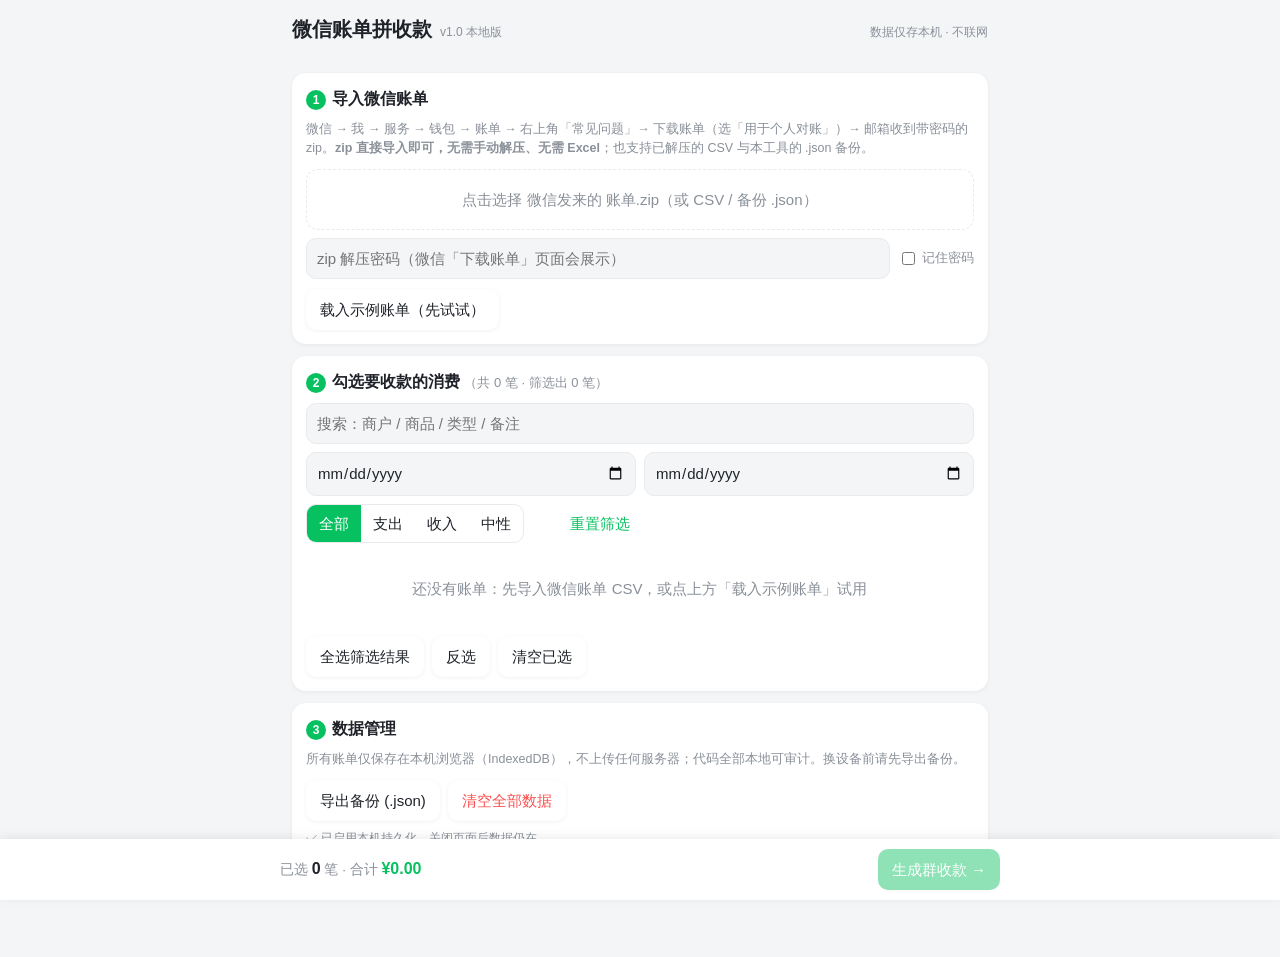
==== 微信账单拼收款-离线版.html @ e2b6ced4 "deploy: ???????-???.html" ====
﻿<!DOCTYPE html>
<html lang="zh-CN">
<head>
<meta charset="utf-8">
<meta name="viewport" content="width=device-width, initial-scale=1, viewport-fit=cover">
<title>微信账单拼收款</title>
<meta name="description" content="导入微信账单，多选消费，自动生成群收款总金额与备注（含日期、时间、消费来源、金额明细）。纯本地运行，数据不上传。">
<meta name="theme-color" content="#07c160">
<!-- 安全加固：禁止一切对外连接（connect-src 'none'）、只允许本目录脚本/样式，页面被篡改也无法外发数据 -->
<meta http-equiv="Content-Security-Policy" content="default-src 'none'; script-src 'self' 'unsafe-inline'; style-src 'self' 'unsafe-inline'; img-src 'self'; manifest-src 'self'; connect-src 'none'; base-uri 'none'; form-action 'none'">
<meta name="referrer" content="no-referrer">

<link rel="icon" href="data:image/svg+xml;charset=utf-8,%3Csvg%20xmlns%3D%22http%3A%2F%2Fwww.w3.org%2F2000%2Fsvg%22%20viewBox%3D%220%200%20192%20192%22%3E%0A%20%20%3Crect%20width%3D%22192%22%20height%3D%22192%22%20rx%3D%2242%22%20fill%3D%22%2307c160%22%2F%3E%0A%20%20%3Ctext%20x%3D%2296%22%20y%3D%22118%22%20font-family%3D%22Arial%2C%20sans-serif%22%20font-size%3D%2292%22%20font-weight%3D%22bold%22%20fill%3D%22%23ffffff%22%20text-anchor%3D%22middle%22%3E%C2%A5%3C%2Ftext%3E%0A%20%20%3Ccircle%20cx%3D%2260%22%20cy%3D%22150%22%20r%3D%2214%22%20fill%3D%22%23ffffff%22%20opacity%3D%220.92%22%2F%3E%0A%20%20%3Ccircle%20cx%3D%22132%22%20cy%3D%22150%22%20r%3D%2214%22%20fill%3D%22%23ffffff%22%20opacity%3D%220.92%22%2F%3E%0A%3C%2Fsvg%3E%0A" type="image/svg+xml">
<style>/* 账单拼收款 —— 移动优先样式 */
:root {
  --green: #07c160;
  --green-dark: #06ad56;
  --red: #fa5151;
  --orange: #ff976a;
  --bg: #f4f5f7;
  --card: #ffffff;
  --text: #1f2329;
  --muted: #8a9099;
  --line: #e8eaed;
  --shadow: 0 1px 4px rgba(0, 0, 0, .06);
}
@media (prefers-color-scheme: dark) {
  :root {
    --bg: #111417;
    --card: #1b1f24;
    --text: #e8eaed;
    --muted: #9aa0a8;
    --line: #2a2f36;
    --shadow: 0 1px 4px rgba(0, 0, 0, .4);
  }
}
* { box-sizing: border-box; }
html, body { margin: 0; padding: 0; }
body {
  background: var(--bg);
  color: var(--text);
  font: 15px/1.55 -apple-system, "PingFang SC", "Microsoft YaHei", "Segoe UI", sans-serif;
  padding-bottom: 84px; /* 给底部结算条留空间 */
}
main { max-width: 720px; margin: 0 auto; padding: 12px 12px 0; }

header.app {
  max-width: 720px; margin: 0 auto; padding: 14px 12px 4px;
  display: flex; align-items: baseline; gap: 8px;
}
header.app h1 { font-size: 20px; margin: 0; }
header.app .ver { color: var(--muted); font-size: 12px; }
header.app .priv { margin-left: auto; color: var(--muted); font-size: 12px; }

.card {
  background: var(--card); border-radius: 14px; box-shadow: var(--shadow);
  padding: 14px; margin: 12px 0;
}
.card h2 { font-size: 16px; margin: 0 0 8px; }
.card h2 .num {
  display: inline-block; width: 20px; height: 20px; line-height: 20px; text-align: center;
  background: var(--green); color: #fff; border-radius: 50%; font-size: 12px; margin-right: 6px;
}
.hint { color: var(--muted); font-size: 12.5px; margin: 4px 0 10px; }

/* 导入区 */
.drop {
  border: 1.5px dashed var(--line); border-radius: 12px; padding: 18px 10px;
  text-align: center; color: var(--muted); cursor: pointer; transition: border-color .15s;
}
.drop.on { border-color: var(--green); color: var(--green); }
.import-result { font-size: 13px; margin-top: 8px; }
.import-result .ok { color: var(--green); }
.import-result .warn { color: var(--orange); }

button {
  font: inherit; border: none; border-radius: 10px; padding: 9px 14px;
  background: var(--card); color: var(--text); box-shadow: var(--shadow); cursor: pointer;
}
button:disabled { opacity: .45; cursor: not-allowed; }
button.primary { background: var(--green); color: #fff; }
button.danger { color: var(--red); }
button.link { background: transparent; box-shadow: none; color: var(--green); padding: 4px 6px; }
.row { display: flex; gap: 8px; flex-wrap: wrap; align-items: center; }

/* 筛选区 */
.filters { display: grid; grid-template-columns: 1fr 1fr; gap: 8px; margin-bottom: 8px; }
.filters .q { grid-column: 1 / -1; }
input[type="text"], input[type="date"], input[type="number"], select, textarea {
  font: inherit; color: var(--text); background: var(--bg);
  border: 1px solid var(--line); border-radius: 10px; padding: 8px 10px; width: 100%;
}
.seg { display: inline-flex; border: 1px solid var(--line); border-radius: 10px; overflow: hidden; }
.seg button { box-shadow: none; border-radius: 0; padding: 7px 12px; background: transparent; white-space: nowrap; }
.seg button.on { background: var(--green); color: #fff; }

/* 账单列表 */
.bill-list { margin-top: 6px; }
.bill {
  display: flex; align-items: center; gap: 10px; padding: 10px 2px;
  border-bottom: 1px solid var(--line); cursor: pointer;
}
.bill:last-child { border-bottom: none; }
.bill input { width: 18px; height: 18px; accent-color: var(--green); flex: none; }
.b-main { flex: 1; min-width: 0; }
.b-src { display: block; font-weight: 600; white-space: nowrap; overflow: hidden; text-overflow: ellipsis; }
.b-sub { display: block; color: var(--muted); font-size: 12px; white-space: nowrap; overflow: hidden; text-overflow: ellipsis; }
.b-side { text-align: right; flex: none; }
.b-amt { display: block; font-weight: 700; font-variant-numeric: tabular-nums; }
.b-amt.expense { color: var(--text); }
.b-amt.income { color: var(--green); }
.b-amt.neutral { color: var(--muted); font-weight: 500; }
.b-when { color: var(--muted); font-size: 11.5px; font-variant-numeric: tabular-nums; }
.empty { color: var(--muted); text-align: center; padding: 26px 0; }
.list-foot { display: flex; gap: 8px; margin-top: 10px; }
.list-note { color: var(--orange); font-size: 12px; margin-top: 6px; }

/* 底部结算条 */
.selbar {
  position: fixed; left: 0; right: 0; bottom: 0; z-index: 40;
  background: var(--card); box-shadow: 0 -2px 10px rgba(0,0,0,.08);
  padding: 10px max(12px, env(safe-area-inset-left)) calc(10px + env(safe-area-inset-bottom));
}
.selbar-inner { max-width: 720px; margin: 0 auto; display: flex; align-items: center; gap: 12px; }
.selbar .stat { flex: 1; font-size: 13.5px; color: var(--muted); }
.selbar .stat b { color: var(--text); font-size: 16px; }
.selbar .stat .total { color: var(--green); }

/* 弹层 */
.overlay {
  position: fixed; inset: 0; background: rgba(0,0,0,.45); z-index: 60;
  display: none; align-items: flex-end; justify-content: center;
}
.overlay.show { display: flex; }
.sheet {
  background: var(--card); width: 100%; max-width: 720px;
  border-radius: 16px 16px 0 0; padding: 16px 16px calc(16px + env(safe-area-inset-bottom));
  max-height: 88vh; overflow: auto;
}
.sheet h3 { margin: 0 0 4px; font-size: 17px; }
.sheet .head-row { display: flex; align-items: center; }
.sheet .close { margin-left: auto; box-shadow: none; background: transparent; font-size: 20px; padding: 2px 8px; }
.sheet .selected-list {
  background: var(--bg); border-radius: 10px; padding: 8px 10px; margin: 10px 0;
  max-height: 168px; overflow: auto; font-size: 13px;
}
.sheet .selected-list div { display: flex; justify-content: space-between; gap: 8px; padding: 2px 0; }
.sheet .selected-list span:last-child { font-variant-numeric: tabular-nums; }
.grid2 { display: grid; grid-template-columns: 110px 1fr; gap: 8px 10px; align-items: center; margin: 10px 0; }
.grid2 label { color: var(--muted); font-size: 13px; }
textarea#mkTplText { min-height: 84px; resize: vertical; font-size: 13px; }
.ph-help { color: var(--muted); font-size: 12px; margin: 2px 0 8px; }
.preview {
  background: var(--bg); border-radius: 10px; padding: 10px; white-space: pre-wrap;
  font-size: 13px; word-break: break-all; margin: 8px 0; min-height: 56px;
}
.pay-guide { background: #fffbe8; color: #8a6d1d; border-radius: 10px; padding: 9px 10px; font-size: 12.5px; margin-top: 10px; }
@media (prefers-color-scheme: dark) { .pay-guide { background: #3a331a; color: #d9c37a; } }
.sheet .actions { display: flex; flex-wrap: wrap; gap: 8px; margin-top: 12px; }
.sheet .actions button { white-space: nowrap; }
.sheet .actions .primary { flex: 1; }

/* 数据管理 */
.danger-zone { display: flex; gap: 8px; flex-wrap: wrap; margin-top: 8px; }
.storage-note { color: var(--muted); font-size: 12px; margin-top: 8px; }

/* Toast */
#toast {
  position: fixed; left: 50%; bottom: 110px; transform: translateX(-50%);
  background: rgba(0,0,0,.78); color: #fff; font-size: 13.5px;
  padding: 9px 16px; border-radius: 999px; opacity: 0; pointer-events: none;
  transition: opacity .2s; z-index: 99; max-width: 84vw; text-align: center;
}
#toast.show { opacity: 1; }
</style>
</head>
<body>
<header class="app">
  <h1>微信账单拼收款</h1><span class="ver">v1.0 本地版</span>
  <span class="priv">数据仅存本机 · 不联网</span>
</header>
<main>
  <section class="card">
    <h2><span class="num">1</span>导入微信账单</h2>
    <p class="hint">微信 → 我 → 服务 → 钱包 → 账单 → 右上角「常见问题」→ 下载账单（选「用于个人对账」）→ 邮箱收到带密码的 zip。<b>zip 直接导入即可，无需手动解压、无需 Excel</b>；也支持已解压的 CSV 与本工具的 .json 备份。</p>
    <div class="drop" id="dropZone" role="button" tabindex="0" aria-label="选择或拖入账单文件">点击选择 微信发来的 账单.zip（或 CSV / 备份 .json）</div>
    <input type="file" id="fileInput" accept=".zip,.csv,.json,application/zip,text/csv,application/json" hidden>
    <div class="row" style="margin-top:8px">
      <input type="text" id="zipPwd" placeholder="zip 解压密码（微信「下载账单」页面会展示）" autocomplete="off" style="flex:1;min-width:200px">
      <label style="font-size:12.5px;color:var(--muted);white-space:nowrap;display:flex;align-items:center;gap:4px"><input type="checkbox" id="zipPwdRemember"> 记住密码</label>
    </div>
    <div class="import-result" id="importResult"></div>
    <div class="row" style="margin-top:10px">
      <button id="btnDemo" type="button">载入示例账单（先试试）</button>
    </div>
  </section>

  <section class="card">
    <h2><span class="num">2</span>勾选要收款的消费 <span id="billCount" style="color:var(--muted);font-size:13px;font-weight:normal"></span></h2>
    <div class="filters">
      <input type="text" id="q" class="q" placeholder="搜索：商户 / 商品 / 类型 / 备注">
      <input type="date" id="from" title="开始日期" aria-label="开始日期">
      <input type="date" id="to" title="结束日期" aria-label="结束日期">
      <div class="row" style="justify-content:space-between">
        <div class="seg" id="dirSeg" role="group" aria-label="收支类型">
          <button type="button" data-dir="all" class="on" aria-pressed="true">全部</button>
          <button type="button" data-dir="expense" aria-pressed="false">支出</button>
          <button type="button" data-dir="income" aria-pressed="false">收入</button>
          <button type="button" data-dir="neutral" aria-pressed="false">中性</button>
        </div>
        <button class="link" id="btnResetFilter" type="button">重置筛选</button>
      </div>
    </div>
    <div class="bill-list" id="billList"></div>
    <div class="list-foot">
      <button id="btnSelectFiltered" type="button">全选筛选结果</button>
      <button id="btnInvertSel" type="button">反选</button>
      <button id="btnClearSel" type="button">清空已选</button>
    </div>
  </section>

  <section class="card">
    <h2><span class="num">3</span>数据管理</h2>
    <p class="hint">所有账单仅保存在本机浏览器（IndexedDB），不上传任何服务器；代码全部本地可审计。换设备前请先导出备份。</p>
    <div class="danger-zone">
      <button id="btnExport" type="button">导出备份 (.json)</button>
      <button id="btnClear" type="button" class="danger">清空全部数据</button>
    </div>
    <div class="storage-note" id="storageNote"></div>
  </section>
</main>

<div class="selbar">
  <div class="selbar-inner">
    <div class="stat">已选 <b id="selCount">0</b> 笔 · 合计 <b class="total" id="selTotal">¥0.00</b></div>
    <button class="primary" id="btnMake" type="button" disabled>生成群收款 →</button>
  </div>
</div>

<div class="overlay" id="overlay">
  <div class="sheet" role="dialog" aria-modal="true" aria-labelledby="mkTitle">
    <div class="head-row">
      <h3 id="mkTitle">发起群收款</h3>
      <button class="close" id="btnCloseModal" type="button" aria-label="关闭">✕</button>
    </div>
    <div class="selected-list" id="mkList"></div>
    <div class="grid2">
      <label>收款方式</label>
      <div style="font-size:13px">按人均摊（对应微信「群收款 · 按人均摊」：总金额 ÷ 人数）</div>
      <label for="mkPeople">参与人数</label>
      <input type="number" id="mkPeople" min="1" max="999" value="2" inputmode="numeric">
      <label for="mkTpl">备注模板</label>
      <select id="mkTpl">
        <option value="detail">详细（每笔日期/时间/来源/金额）</option>
        <option value="oneline">简洁（一行汇总）</option>
        <option value="custom">自定义…</option>
      </select>
      <label for="mkTplText">模板内容</label>
      <textarea id="mkTplText"></textarea>
    </div>
    <p class="ph-help">可用占位符：{日期} {时间段} {笔数} {合计} {人均} {人数} {来源} {明细}（多行，每笔含日期·时间·来源·金额） {明细单行}（＋连接）</p>
    <div class="preview" id="mkPreview"></div>
    <div class="actions">
      <button class="primary" id="btnCopyRemark" type="button">复制收款备注</button>
      <button id="btnCopyDetail" type="button">复制群明细</button>
      <button id="btnCopyTotal" type="button">复制总金额</button>
      <button id="btnCopyAll" type="button">复制金额＋备注</button>
    </div>
    <div class="pay-guide">
      微信未对第三方开放「发起群收款」接口，最后一步需手动完成（约10秒）：<br>
      群聊 → ＋ → 群收款 → 「按人均摊」填入上面的总金额与人数 → 把「收款备注」粘贴进「收款说明」→ 发送。明细较长时可另发「群明细」消息。
    </div>
  </div>
</div>

<div id="toast" role="status"></div>
<noscript>本工具需要启用 JavaScript 才能使用。</noscript>
<script>/*
 * 微信账单核心逻辑（纯前端、零依赖、无网络请求）
 *   1) decodeBytes     —— 编码探测解码（UTF-8 BOM / UTF-16 / 严格 UTF-8 / GBK 回退）
 *   2) parseWeChatBill —— 解析「微信支付」导出的账单明细 CSV（zip 解压后的 csv）
 *   3) buildRemark     —— 依据所选账单与模板，生成群收款备注 / 明细文案
 * 浏览器与测试页共用；全部为纯函数。
 */
(function (root, factory) {
  if (typeof module === 'object' && module.exports) module.exports = factory();
  else root.WxBillCore = factory();
})(typeof self !== 'undefined' ? self : this, function () {
  'use strict';

  /* ---------------- 编码探测 ---------------- */
  function decodeBytes(buf) {
    var u8 = buf instanceof Uint8Array ? buf : new Uint8Array(buf);
    // UTF-8 BOM
    if (u8.length >= 3 && u8[0] === 0xef && u8[1] === 0xbb && u8[2] === 0xbf) {
      return { text: new TextDecoder('utf-8').decode(u8.subarray(3)), encoding: 'utf-8' };
    }
    // UTF-16 LE BOM（个别表格软件另存导致）
    if (u8.length >= 2 && u8[0] === 0xff && u8[1] === 0xfe) {
      return { text: new TextDecoder('utf-16le').decode(u8.subarray(2)), encoding: 'utf-16le' };
    }
    // 严格 UTF-8 失败 → 按 GBK 解（微信账单 zip 内 CSV 常为 GBK/ANSI）
    try {
      return { text: new TextDecoder('utf-8', { fatal: true }).decode(u8), encoding: 'utf-8' };
    } catch (e) {
      try { return { text: new TextDecoder('gbk').decode(u8), encoding: 'gbk' }; }
      catch (e2) { return { text: new TextDecoder('utf-8').decode(u8), encoding: 'utf-8' }; }
    }
  }

  /* ---------------- CSV（RFC4180：支持引号内逗号/换行/双写转义） ---------------- */
  function parseCSV(text) {
    var rows = [], row = [], field = '', inQ = false, i, c;
    for (i = 0; i < text.length; i++) {
      c = text[i];
      if (inQ) {
        if (c === '"') {
          if (text[i + 1] === '"') { field += '"'; i++; }
          else inQ = false;
        } else field += c;
      } else if (c === '"') inQ = true;
      else if (c === ',') { row.push(field); field = ''; }
      else if (c === '\n') { row.push(field); rows.push(row); row = []; field = ''; }
      else if (c !== '\r') field += c;
    }
    if (field !== '' || row.length) { row.push(field); rows.push(row); }
    return rows;
  }

  var FIELD_ALIASES = {
    datetime:     ['交易时间'],
    kind:         ['交易类型'],
    counterparty: ['交易对方'],
    product:      ['商品'],
    direction:    ['收/支', '收支'],
    amount:       ['金额(元)', '金额（元）', '金额'],
    payMethod:    ['支付方式'],
    status:       ['当前状态'],
    txnId:        ['交易单号'],
    mchId:        ['商户单号'],
    note:         ['备注']
  };

  function locateHeader(rows) {
    for (var i = 0; i < rows.length; i++) {
      var cells = rows[i].map(function (s) { return (s || '').trim(); });
      var hasDate = cells.indexOf('交易时间') >= 0;
      var hasAmt = cells.some(function (c) { return c.indexOf('金额') === 0; });
      if (hasDate && hasAmt) return i;
    }
    return -1;
  }

  function parseAmount(s) {
    if (s == null) return null;
    var t = String(s).replace(/[¥￥\s,，]/g, '');
    if (!t || t === '/') return null;
    var n = Number(t);
    return isFinite(n) ? Math.round(n * 100) / 100 : null;
  }

  var RE_DT = /^(\d{4})[\/\-年](\d{1,2})[\/\-月](\d{1,2})日?(?:[ T](\d{1,2}):(\d{1,2})(?::(\d{1,2}))?)?/;
  function pad2(n) { return (n < 10 ? '0' : '') + n; }

  function parseDateTime(s) {
    var m = RE_DT.exec((s || '').trim());
    if (!m) return null;
    var y = +m[1], mo = +m[2], d = +m[3], h = +(m[4] || 0), mi = +(m[5] || 0), sec = +(m[6] || 0);
    var date = new Date(y, mo - 1, d, h, mi, sec);
    if (isNaN(date.getTime()) || date.getMonth() !== mo - 1 || date.getDate() !== d) return null;
    return {
      ts: date.getTime(),
      dateStr: y + '-' + pad2(mo) + '-' + pad2(d),
      timeStr: pad2(h) + ':' + pad2(mi),
      datetime: y + '-' + pad2(mo) + '-' + pad2(d) + ' ' + pad2(h) + ':' + pad2(mi) + ':' + pad2(sec)
    };
  }

  function classifyDirection(raw) {
    var t = (raw || '').trim();
    if (t === '收入') return { dir: 'income', label: '收入' };
    if (t === '支出') return { dir: 'expense', label: '支出' };
    return { dir: 'neutral', label: '中性' };
  }

  /* 解析账单文本。返回 { bills, skipped:[{row,reason}], headerRow } */
  function parseWeChatBillText(text) {
    var rows = parseCSV(text);
    var hi = locateHeader(rows);
    if (hi < 0) throw new Error('未找到表头行（需要包含“交易时间”和“金额”）。请导入微信支付导出的账单明细 CSV。');
    var header = rows[hi].map(function (s) { return (s || '').trim(); });
    var col = {};
    Object.keys(FIELD_ALIASES).forEach(function (key) {
      for (var i = 0; i < header.length; i++) {
        if (FIELD_ALIASES[key].indexOf(header[i]) >= 0) { col[key] = i; return; }
      }
    });
    if (col.datetime == null || col.amount == null) {
      throw new Error('账单表头缺少“交易时间 / 金额(元)”列，导出格式可能已变更。');
    }

    var bills = [], skipped = [];
    for (var r = hi + 1; r < rows.length; r++) {
      var cells = rows[r];
      if (!cells || cells.every(function (c) { return !c || !c.trim(); })) continue;
      var get = function (key) {
        var i2 = col[key];
        return i2 == null ? '' : (cells[i2] == null ? '' : cells[i2].trim());
      };
      var dt = parseDateTime(get('datetime'));
      if (!dt) { skipped.push({ row: r + 1, reason: '交易时间无法解析：' + get('datetime') }); continue; }
      var amount = parseAmount(get('amount'));
      if (amount == null) { skipped.push({ row: r + 1, reason: '金额无法解析：' + get('amount') }); continue; }
      var dirInfo = classifyDirection(get('direction'));
      var txnId = get('txnId') || ('local-' + dt.ts + '-' + amount + '-' + get('counterparty') + '-' + r);
      bills.push({
        txnId: txnId,
        ts: dt.ts, dateStr: dt.dateStr, timeStr: dt.timeStr, datetime: dt.datetime,
        kind: get('kind'), counterparty: get('counterparty'), product: get('product'),
        dir: dirInfo.dir, dirLabel: dirInfo.label,
        amount: amount, payMethod: get('payMethod'), status: get('status'),
        mchId: get('mchId'), note: get('note'), source: 'wechat'
      });
    }
    return { bills: bills, skipped: skipped, headerRow: hi + 1 };
  }

  function parseWeChatBill(buffer) {
    var dec = decodeBytes(buffer);
    var out = parseWeChatBillText(dec.text);
    out.encoding = dec.encoding;
    return out;
  }

  /* ---------------- 金额工具（以「分」累加，避免浮点误差） ---------------- */
  function toFen(yuan) { return Math.round(yuan * 100); }
  function toYuan(fen) { return fen / 100; }
  function sumAmounts(bills) {
    return toYuan(bills.reduce(function (a, b) { return a + toFen(b.amount); }, 0));
  }

  /* ---------------- 群收款文案生成 ---------------- */
  function detailLine(b) {
    var src = b.counterparty || b.product || b.kind || '消费';
    return b.dateStr + ' ' + b.timeStr + ' ' + src + ' ¥' + b.amount.toFixed(2);
  }

  /*
   * bills: 已选账单（内部自动按时间升序）
   * opts : { tpl, people }
   * 可用占位符：{笔数} {合计} {人均} {人数} {日期} {时间段} {来源} {明细} {明细单行}
   */
  function buildRemark(bills, opts) {
    if (!bills || !bills.length) return '';
    opts = opts || {};
    var list = bills.slice().sort(function (a, b) { return a.ts - b.ts; });
    var n = list.length;
    var total = sumAmounts(list);
    var people = Math.max(1, parseInt(opts.people, 10) || 1);
    var per = toYuan(Math.round(toFen(total) / people));

    var first = list[0], last = list[n - 1];
    var sameDay = first.dateStr === last.dateStr;
    var dateStr = sameDay ? first.dateStr : (first.dateStr.slice(5) + '至' + last.dateStr.slice(5));
    var range = sameDay ? (first.timeStr + (n > 1 ? '~' + last.timeStr : '')) : '';
    var source = n === 1
      ? (first.counterparty || first.product || '消费')
      : ((first.counterparty || '消费') + '等' + n + '笔');

    var ctx = {
      '笔数': String(n),
      '合计': total.toFixed(2),
      '人均': per.toFixed(2),
      '人数': String(people),
      '日期': dateStr,
      '时间段': range,
      '来源': source,
      '明细': list.map(detailLine).join('\n'),
      '明细单行': list.map(detailLine).join(' ＋ ')
    };
    var tpl = opts.tpl || '{日期} {笔数}笔消费 合计¥{合计}';
    return tpl.replace(/\{([^{}]+)\}/g, function (m, k) {
      return Object.prototype.hasOwnProperty.call(ctx, k) ? ctx[k] : m;
    });
  }

  /* 群里发布的完整明细消息（多行、带标题与合计） */
  function buildDetailMessage(bills, opts) {
    if (!bills || !bills.length) return '';
    opts = opts || {};
    var list = bills.slice().sort(function (a, b) { return a.ts - b.ts; });
    var n = list.length;
    var total = sumAmounts(list);
    var people = Math.max(1, parseInt(opts.people, 10) || 1);
    var per = toYuan(Math.round(toFen(total) / people));
    var head = '【收款明细】' + list[0].dateStr + (n > 1 ? ' ~ ' + last(list).dateStr : '');
    return head + '\n' + list.map(detailLine).join('\n') +
      '\n合计 ¥' + total.toFixed(2) + '（' + n + '笔）· 人均 ¥' + per.toFixed(2) + '（' + people + '人）';

    function last(a) { return a[a.length - 1]; }
  }

  return {
    decodeBytes: decodeBytes,
    parseCSV: parseCSV,
    parseWeChatBillText: parseWeChatBillText,
    parseWeChatBill: parseWeChatBill,
    sumAmounts: sumAmounts,
    buildRemark: buildRemark,
    buildDetailMessage: buildDetailMessage,
    detailLine: detailLine
  };
});
</script>
<script>/*
 * 零依赖 ZIP 读取器（只读）。
 * 支持：传统 ZipCrypto 密码加密（微信/支付宝账单 zip 用的标准加密）、
 *       存储(0) 与 deflate(8)（deflate 走浏览器原生 DecompressionStream）。
 * 不支持：AES 加密（标志位 0x40，报友好错误）、Zip64、分卷。
 */
(function (root, factory) {
  if (typeof module === 'object' && module.exports) module.exports = factory();
  else root.ZipReader = factory();
})(typeof self !== 'undefined' ? self : this, function () {
  'use strict';

  var CRC_TABLE = (function () {
    var t = new Uint32Array(256);
    for (var n = 0; n < 256; n++) {
      var c = n;
      for (var k = 0; k < 8; k++) c = (c & 1) ? (0xEDB88320 ^ (c >>> 1)) : (c >>> 1);
      t[n] = c >>> 0;
    }
    return t;
  })();

  function crc32(u8) {
    var c = 0xFFFFFFFF;
    for (var i = 0; i < u8.length; i++) c = (c >>> 8) ^ CRC_TABLE[(c ^ u8[i]) & 0xFF];
    return (c ^ 0xFFFFFFFF) >>> 0;
  }

  /* PKWARE 传统加密（标准算法） */
  function ZipCrypto(passwordBytes) {
    var k0 = 0x12345678, k1 = 0x23456789, k2 = 0x34567890;
    function upd(c) {
      k0 = ((k0 >>> 8) ^ CRC_TABLE[(k0 ^ c) & 0xFF]) >>> 0;
      k1 = ((k1 + (k0 & 0xFF)) * 134775813 + 1) >>> 0;
      k2 = ((k2 >>> 8) ^ CRC_TABLE[(k2 ^ ((k1 >>> 24) & 0xFF)) & 0xFF]) >>> 0;
    }
    for (var i = 0; i < passwordBytes.length; i++) upd(passwordBytes[i]);
    this.stream = function (data) {
      var out = new Uint8Array(data.length);
      for (var j = 0; j < data.length; j++) {
        var temp = (k2 | 2) & 0xFFFF;
        var plain = data[j] ^ (((temp * (temp ^ 1)) >>> 8) & 0xFF);
        upd(plain);
        out[j] = plain;
      }
      return out;
    };
  }

  function u16(v, o) { return v[o] | (v[o + 1] << 8); }
  function u32(v, o) { return (v[o] | (v[o + 1] << 8) | (v[o + 2] << 16) | (v[o + 3] << 24)) >>> 0; }

  function decodeName(bytes, utf8Flag) {
    if (utf8Flag) return new TextDecoder('utf-8').decode(bytes);
    try { return new TextDecoder('utf-8', { fatal: true }).decode(bytes); }
    catch (e) {
      try { return new TextDecoder('gbk').decode(bytes); }
      catch (e2) { return new TextDecoder('utf-8').decode(bytes); }
    }
  }

  function findEOCD(v) {
    var min = Math.max(0, v.length - 22 - 65535);
    for (var i = v.length - 22; i >= min; i--) {
      if (v[i] === 0x50 && v[i + 1] === 0x4b && v[i + 2] === 0x05 && v[i + 3] === 0x06) return i;
    }
    return -1;
  }

  function inflateRaw(data) {
    if (typeof DecompressionStream === 'undefined') {
      var e = new Error('当前浏览器不支持原生解压（DecompressionStream），请换新版浏览器，或手动解压 zip 后导入其中的 CSV。');
      e.code = 'no-inflate';
      throw e;
    }
    var stream = new Blob([data]).stream().pipeThrough(new DecompressionStream('deflate-raw'));
    return new Response(stream).arrayBuffer().then(function (ab) { return new Uint8Array(ab); });
  }

  function fail(msg, code, needPassword) {
    var e = new Error(msg);
    e.code = code;
    if (needPassword) e.needPassword = true;
    return e;
  }

  /*
   * readZip(u8, password?) -> Promise<{ entries: [{ name, data, encrypted, method, crc32 }] }>
   * password 仅在包内有加密条目时必需。
   */
  function readZip(u8, password) {
    var v = u8 instanceof Uint8Array ? u8 : new Uint8Array(u8);
    var eocd = findEOCD(v);
    if (eocd < 0) return Promise.reject(fail('不是有效的 zip 文件（或文件已损坏）', 'not-zip'));
    var count = u16(v, eocd + 10);
    if (!count) return Promise.resolve({ entries: [] });
    var p = u32(v, eocd + 16);
    var entries = [];
    for (var i = 0; i < count; i++) {
      if (u32(v, p) !== 0x02014b50) return Promise.reject(fail('zip 目录解析失败（可能是不支持的 Zip64 格式或文件损坏）', 'bad-cd'));
      var flags = u16(v, p + 8);
      var nameLen = u16(v, p + 28), extraLen = u16(v, p + 30), commentLen = u16(v, p + 32);
      entries.push({
        name: decodeName(v.subarray(p + 46, p + 46 + nameLen), (flags & 0x800) !== 0),
        encrypted: (flags & 0x1) !== 0,
        aes: (flags & 0x40) !== 0,
        method: u16(v, p + 10),
        crc32: u32(v, p + 16),
        compressedSize: u32(v, p + 20),
        _modTime: u16(v, p + 12),
        _localOff: u32(v, p + 42)
      });
      p += 46 + nameLen + extraLen + commentLen;
    }

    var out = [];
    var chain = Promise.resolve();
    entries.forEach(function (e) {
      chain = chain.then(function () {
        if (e.name.charAt(e.name.length - 1) === '/') return; // 目录
        var lo = e._localOff;
        if (u32(v, lo) !== 0x04034b50) throw fail('zip 本地头校验失败，文件可能已损坏', 'bad-lfh');
        var start = lo + 30 + u16(v, lo + 26) + u16(v, lo + 28);
        var raw = v.subarray(start, start + e.compressedSize);
        var data = raw;

        if (e.encrypted) {
          if (e.aes) throw fail('该压缩包使用了 AES 加密（本工具只支持标准 zip 加密），请手动解压后导入其中的 CSV。', 'aes');
          if (!password) throw fail('该压缩包有密码，请先填写解压密码。', 'need-password', true);
          var zc = new ZipCrypto(new TextEncoder().encode(String(password)));
          var header = zc.stream(raw.subarray(0, 12));
          var check = header[11];
          if (check !== ((e.crc32 >>> 24) & 0xFF) && check !== ((e._modTime >>> 8) & 0xFF)) {
            throw fail('解压密码不正确。', 'bad-password', true);
          }
          data = zc.stream(raw.subarray(12));
        }

        var ready = (e.method === 0) ? Promise.resolve(data)
          : (e.method === 8) ? inflateRaw(data)
          : Promise.reject(fail('不支持的 zip 压缩方式：' + e.method, 'bad-method'));

        return ready.then(function (plain) {
          if (plain.length && crc32(plain) !== e.crc32) {
            if (e.encrypted) throw fail('解压密码不正确（数据校验失败）。', 'bad-password', true);
            throw fail('zip 数据校验失败（CRC 不匹配），文件可能已损坏。', 'bad-crc');
          }
          out.push({ name: e.name, data: plain, encrypted: e.encrypted, method: e.method, crc32: e.crc32 });
        });
      });
    });

    return chain.then(function () { return { entries: out }; });
  }

  return { readZip: readZip, crc32: crc32 };
});
</script>
<script>/* 账单拼收款 —— 页面逻辑。
 * 账单数据只保存在本机浏览器（IndexedDB），不发送任何网络请求。
 */
(function () {
  'use strict';
  var C = window.WxBillCore;
  function $(id) { return document.getElementById(id); }
  function esc(s) {
    return String(s == null ? '' : s).replace(/[&<>"']/g, function (m) {
      return { '&': '&amp;', '<': '&lt;', '>': '&gt;', '"': '&quot;', "'": '&#39;' }[m];
    });
  }
  function pad2(n) { return (n < 10 ? '0' : '') + n; }

  /* ---------------- 存储（IndexedDB；不可用时退化为内存） ---------------- */
  var DB_NAME = 'wxbc', STORE = 'bills';
  var dbOk = true;
  var memory = {};
  var state = {
    bills: [],          // 全部账单，时间倒序
    selected: {},       // txnId -> true
    filters: { q: '', from: '', to: '', dir: 'all' }
  };

  function openDB() {
    return new Promise(function (resolve) {
      try {
        if (!window.indexedDB) { dbOk = false; return resolve(null); }
        var req = indexedDB.open(DB_NAME, 1);
        req.onupgradeneeded = function () {
          req.result.createObjectStore(STORE, { keyPath: 'txnId' });
        };
        req.onsuccess = function () { resolve(req.result); };
        req.onerror = function () { dbOk = false; resolve(null); };
      } catch (e) { dbOk = false; resolve(null); }
    });
  }

  function idbGetAll() {
    return openDB().then(function (db) {
      if (!db) return Object.keys(memory).map(function (k) { return memory[k]; });
      return new Promise(function (resolve, reject) {
        var t = db.transaction(STORE, 'readonly');
        var req = t.objectStore(STORE).getAll();
        t.oncomplete = function () { resolve(req.result || []); };
        t.onerror = function () { reject(t.error); };
      });
    });
  }

  function idbPutMany(bills) {
    if (!bills.length) return Promise.resolve();
    return openDB().then(function (db) {
      if (!db) { bills.forEach(function (b) { memory[b.txnId] = b; }); return; }
      return new Promise(function (resolve, reject) {
        var t = db.transaction(STORE, 'readwrite');
        var s = t.objectStore(STORE);
        bills.forEach(function (b) { s.put(b); });
        t.oncomplete = function () { resolve(); };
        t.onerror = function () { reject(t.error); };
      });
    });
  }

  function idbClear() {
    memory = {};
    return openDB().then(function (db) {
      if (!db) return;
      return new Promise(function (resolve, reject) {
        var t = db.transaction(STORE, 'readwrite');
        t.objectStore(STORE).clear();
        t.oncomplete = function () { resolve(); };
        t.onerror = function () { reject(t.error); };
      });
    });
  }

  /* ---------------- Toast ---------------- */
  var toastTimer = null;
  function toast(msg) {
    var el = $('toast');
    el.textContent = msg;
    el.classList.add('show');
    clearTimeout(toastTimer);
    toastTimer = setTimeout(function () { el.classList.remove('show'); }, 2200);
  }

  /* ---------------- 复制（含旧浏览器回退） ---------------- */
  function legacyCopy(text) {
    var ta = document.createElement('textarea');
    ta.value = text;
    ta.style.position = 'fixed'; ta.style.opacity = '0';
    document.body.appendChild(ta);
    ta.focus(); ta.select();
    var ok = false;
    try { ok = document.execCommand('copy'); } catch (e) { ok = false; }
    document.body.removeChild(ta);
    return ok;
  }
  function copyText(text, okMsg) {
    if (navigator.clipboard && navigator.clipboard.writeText) {
      navigator.clipboard.writeText(text).then(
        function () { toast(okMsg || '已复制'); },
        function () { toast(legacyCopy(text) ? '已复制' : '复制失败，请手动选择文本'); }
      );
    } else {
      toast(legacyCopy(text) ? '已复制' : '复制失败，请手动选择文本');
    }
  }

  /* ---------------- 数据操作 ---------------- */
  function sortBills() {
    state.bills.sort(function (a, b) { return b.ts - a.ts || (a.txnId < b.txnId ? 1 : -1); });
  }

  /* 合并导入：按 txnId 去重，返回 {added, dup} */
  function addBills(incoming) {
    var exist = {};
    state.bills.forEach(function (b) { exist[b.txnId] = true; });
    var fresh = [];
    var dup = 0;
    incoming.forEach(function (b) {
      if (!b || !b.txnId) return;
      if (exist[b.txnId]) { dup++; return; }
      exist[b.txnId] = true;
      fresh.push(b);
    });
    state.bills = state.bills.concat(fresh);
    sortBills();
    return idbPutMany(fresh).then(function () {
      renderAll();
      return { added: fresh.length, dup: dup };
    });
  }

  function selectedBills() {
    return state.bills.filter(function (b) { return state.selected[b.txnId]; });
  }

  /* ---------------- 筛选与渲染 ---------------- */
  function filteredBills() {
    var f = state.filters;
    var q = f.q.trim().toLowerCase();
    return state.bills.filter(function (b) {
      if (f.dir !== 'all' && b.dir !== f.dir) return false;
      if (f.from && b.dateStr < f.from) return false;
      if (f.to && b.dateStr > f.to) return false;
      if (q) {
        var hay = (b.counterparty + ' ' + b.product + ' ' + b.kind + ' ' + b.note).toLowerCase();
        if (hay.indexOf(q) < 0) return false;
      }
      return true;
    });
  }

  function renderList() {
    var list = filteredBills();
    var box = $('billList');
    $('billCount').textContent = '（共 ' + state.bills.length + ' 笔 · 筛选出 ' + list.length + ' 笔）';
    if (!list.length) {
      box.innerHTML = '<div class="empty">' +
        (state.bills.length ? '没有符合筛选条件的账单' : '还没有账单：先导入微信账单 CSV，或点上方「载入示例账单」试用') +
        '</div>';
      return;
    }
    var html = [];
    for (var i = 0; i < list.length; i++) {
      var b = list[i];
      var src = b.counterparty || b.product || b.kind || '（无商户信息）';
      var sub = [b.product, b.kind, b.payMethod, b.status].filter(function (x) { return x && x !== '/'; }).join(' · ');
      var amtCls = b.dir === 'income' ? 'income' : (b.dir === 'neutral' ? 'neutral' : 'expense');
      var amtSign = b.dir === 'income' ? '+' : (b.dir === 'neutral' ? '' : '-');
      html.push(
        '<label class="bill" data-id="' + esc(b.txnId) + '">' +
        '<input type="checkbox" ' + (state.selected[b.txnId] ? 'checked' : '') + ' aria-label="选择该笔">' +
        '<span class="b-main"><span class="b-src">' + esc(src) + '</span>' +
        '<span class="b-sub">' + esc(sub) + '</span></span>' +
        '<span class="b-side"><span class="b-amt ' + amtCls + '">' + amtSign + b.amount.toFixed(2) + '</span>' +
        '<span class="b-when">' + esc(b.dateStr.slice(5)) + ' ' + esc(b.timeStr) + '</span></span>' +
        '</label>'
      );
    }
    box.innerHTML = html.join('');
  }

  function updateSelBar() {
    var sel = selectedBills();
    var total = C.sumAmounts(sel);
    $('selCount').textContent = String(sel.length);
    $('selTotal').textContent = '¥' + total.toFixed(2);
    $('btnMake').disabled = !sel.length;
  }

  function updateStorageNote() {
    $('storageNote').textContent = dbOk
      ? '✓ 已启用本机持久化，关闭页面后数据仍在。'
      : '⚠️ 当前环境（如 file:// 部分浏览器）不支持持久化，数据仅本次打开有效。建议通过 http://localhost 或 https 访问。';
  }

  function renderAll() { renderList(); updateSelBar(); }

  /* ---------------- 导入 ---------------- */
  function handleFile(file) {
    file.arrayBuffer()
      .then(function (buf) { return handleBytes(buf, file.name); })
      .catch(function (e) { failImport(e && e.message ? e.message : '文件读取失败'); });
  }

  /* 按文件内容自动分流：zip / json 备份 / csv */
  function handleBytes(buf, fileName) {
    var u8 = new Uint8Array(buf);
    if (u8.length > 4 && u8[0] === 0x50 && u8[1] === 0x4b) return handleZip(u8, fileName);
    var headText = '';
    try { headText = new TextDecoder('utf-8').decode(u8.subarray(0, 1)).trim(); } catch (e) { /* ignore */ }
    if (headText === '{' || headText === '[') { restoreBackup(u8); return Promise.resolve(); }
    return importCsvBytes(u8, fileName);
  }

  function importCsvBytes(bytes, fileName) {
    var out;
    try { out = C.parseWeChatBill(bytes); }
    catch (e) { failImport(e && e.message ? e.message : 'CSV 解析失败'); return Promise.resolve(); }
    return addBills(out.bills).then(function (res) {
      var extra = out.skipped.length
        ? '<span class="warn">，另有 ' + out.skipped.length + ' 行无法解析</span>'
        : '';
      $('importResult').innerHTML =
        '<span class="ok">✓ 从 ' + esc(fileName || 'CSV') + ' 导入：新增 ' + res.added + ' 笔，跳过重复 ' + res.dup + ' 笔</span>' +
        '（编码：' + esc(out.encoding || '?') + '）' + extra;
      toast(res.added > 0 ? '已导入 ' + res.added + ' 笔账单' : '账单均与已有记录重复');
    });
  }

  /* 微信发来的 zip：浏览器内直接解压（ZipCrypto），无需手动解压 */
  function getZipPassword() {
    var fromInput = $('zipPwd').value.trim();
    if (fromInput) return fromInput;
    try { return localStorage.getItem('wxbc_zippwd') || ''; } catch (e) { return ''; }
  }

  function handleZip(u8, fileName) {
    var pwd = getZipPassword();
    return ZipReader.readZip(u8, pwd || undefined).then(function (zip) {
      var csvs = zip.entries.filter(function (e) { return /\.csv$/i.test(e.name) && e.data && e.data.length; });
      if (!csvs.length) throw new Error('压缩包里没有找到 CSV 账单文件');
      var pick = csvs.sort(function (a, b) { return b.data.length - a.data.length; })[0];
      try {
        if ($('zipPwdRemember').checked && pwd) localStorage.setItem('wxbc_zippwd', pwd);
      } catch (e) { /* 忽略 */ }
      return importCsvBytes(pick.data, fileName + ' 中的 ' + pick.name);
    }).catch(function (e) {
      if (e && (e.code === 'need-password' || e.code === 'bad-password')) {
        $('importResult').innerHTML = '<span class="warn">✗ ' + esc(e.message) + ' 解压密码在微信「下载账单」页面会直接展示。</span>';
        $('zipPwd').focus();
        toast(e.code === 'bad-password' ? '密码不对，请检查' : '请填写解压密码');
        return;
      }
      failImport(e && e.message ? e.message : 'zip 解压失败');
    });
  }

  function restoreBackup(u8) {
    try {
      var text = C.decodeBytes(u8).text;
      var data = JSON.parse(text);
      var bills = (data && data.bills) || [];
      if (!Array.isArray(bills) || !bills.length) throw new Error('备份文件中没有账单数据');
      addBills(bills).then(function (res) {
        $('importResult').innerHTML = '<span class="ok">✓ 从备份恢复 ' + res.added + ' 笔，跳过重复 ' + res.dup + ' 笔</span>';
        toast('备份已恢复');
      });
    } catch (e) {
      failImport('备份文件解析失败：' + e.message);
    }
  }

  function failImport(msg) {
    $('importResult').innerHTML = '<span class="warn">✗ ' + esc(msg) + '</span>';
    toast('导入失败');
  }

  /* ---------------- 示例数据 ---------------- */
  function demoBills() {
    var now = new Date();
    function t(daysAgo, h, m) { return new Date(now.getFullYear(), now.getMonth(), now.getDate() - daysAgo, h, m, 0); }
    function mk(i, d, kind, cp, prod, dir, amount) {
      return {
        txnId: 'demo-' + i, ts: d.getTime(),
        dateStr: d.getFullYear() + '-' + pad2(d.getMonth() + 1) + '-' + pad2(d.getDate()),
        timeStr: pad2(d.getHours()) + ':' + pad2(d.getMinutes()),
        datetime: d.getFullYear() + '-' + pad2(d.getMonth() + 1) + '-' + pad2(d.getDate()) + ' ' + pad2(d.getHours()) + ':' + pad2(d.getMinutes()) + ':00',
        kind: kind, counterparty: cp, product: prod,
        dir: dir, dirLabel: dir === 'income' ? '收入' : (dir === 'neutral' ? '中性' : '支出'),
        amount: amount, payMethod: '零钱', status: '支付成功', mchId: '', note: '示例数据', source: 'demo'
      };
    }
    return [
      mk(0, t(0, 12, 30), '商户消费', '示例-老王家常菜', '晚市套餐', 'expense', 128),
      mk(1, t(0, 13, 5), '商户消费', '示例-便利蜂超市', '饮料零食', 'expense', 15.5),
      mk(2, t(0, 15, 20), '商户消费', '示例-蜜雪冰城', '珍珠奶茶x2', 'expense', 13),
      mk(3, t(1, 19, 10), '商户消费', '示例-海底捞火锅', '火锅晚餐', 'expense', 286),
      mk(4, t(1, 8, 41), '商户消费', '示例-滴滴出行', '快车通勤', 'expense', 23.4),
      mk(5, t(3, 12, 15), '商户消费', '示例-美团外卖', '午餐黄焖鸡', 'expense', 22.6),
      mk(6, t(4, 21, 2), '微信红包', '来自示例-张三', '微信红包', 'income', 66)
    ];
  }

  /* ---------------- 群收款弹层 ---------------- */
  var TPL_DETAIL = '{日期} {笔数}笔消费 合计¥{合计}\n{明细}\n人均¥{人均}（{人数}人AA）';
  var TPL_ONELINE = '{日期} {笔数}笔消费 合计¥{合计}（人均¥{人均}，{人数}人）';

  function currentTplText() { return $('mkTplText').value; }
  function currentPeople() { return Math.max(1, parseInt($('mkPeople').value, 10) || 1); }

  function updatePreview() {
    var sel = selectedBills();
    var total = C.sumAmounts(sel);
    var remark = C.buildRemark(sel, { tpl: currentTplText(), people: currentPeople() });
    $('mkPreview').textContent = remark || '（未选择账单）';
    $('mkPreview').dataset.remark = remark;
    $('mkPreview').dataset.total = total.toFixed(2);
    try {
      localStorage.setItem('wxbc_tpl_text', currentTplText());
      localStorage.setItem('wxbc_tpl_sel', $('mkTpl').value);
      localStorage.setItem('wxbc_people', String(currentPeople()));
    } catch (e) { /* 忽略 */ }
  }

  function openModal() {
    var sel = selectedBills();
    if (!sel.length) return;
    var asc = sel.slice().sort(function (a, b) { return a.ts - b.ts; });
    var total = C.sumAmounts(sel);
    $('mkList').innerHTML = asc.map(function (b) {
      return '<div><span>' + esc(b.dateStr.slice(5) + ' ' + b.timeStr + ' ' + (b.counterparty || b.product || b.kind)) +
        '</span><span>¥' + b.amount.toFixed(2) + '</span></div>';
    }).join('') + '<div style="border-top:1px solid var(--line);margin-top:4px;padding-top:4px;font-weight:700">' +
      '<span>合计（' + sel.length + ' 笔）</span><span>¥' + total.toFixed(2) + '</span></div>';

    var savedTpl = null, savedSel = 'detail', savedPeople = 2;
    try {
      savedTpl = localStorage.getItem('wxbc_tpl_text');
      savedSel = localStorage.getItem('wxbc_tpl_sel') || 'detail';
      savedPeople = parseInt(localStorage.getItem('wxbc_people'), 10) || 2;
    } catch (e) { /* 忽略 */ }
    $('mkTpl').value = savedTpl ? savedSel : 'detail';
    $('mkTplText').value = savedTpl || TPL_DETAIL;
    $('mkPeople').value = String(savedPeople);
    updatePreview();
    $('overlay').classList.add('show');
  }

  function closeModal() { $('overlay').classList.remove('show'); }

  /* ---------------- 事件绑定 ---------------- */
  function bind() {
    var drop = $('dropZone'), fileInput = $('fileInput');
    drop.addEventListener('click', function () { fileInput.click(); });
    drop.addEventListener('keydown', function (e) { if (e.key === 'Enter' || e.key === ' ') fileInput.click(); });
    ['dragover', 'dragenter'].forEach(function (ev) {
      drop.addEventListener(ev, function (e) { e.preventDefault(); drop.classList.add('on'); });
    });
    ['dragleave', 'drop'].forEach(function (ev) {
      drop.addEventListener(ev, function (e) { e.preventDefault(); drop.classList.remove('on'); });
    });
    drop.addEventListener('drop', function (e) {
      var f = e.dataTransfer && e.dataTransfer.files && e.dataTransfer.files[0];
      if (f) handleFile(f);
    });
    fileInput.addEventListener('change', function () {
      if (fileInput.files && fileInput.files[0]) { handleFile(fileInput.files[0]); fileInput.value = ''; }
    });

    $('btnDemo').addEventListener('click', function () {
      addBills(demoBills()).then(function (res) {
        $('importResult').innerHTML = '<span class="ok">✓ 已载入示例账单 ' + res.added + ' 笔（都是假数据，可随时清空）</span>';
        toast('示例账单已载入');
      });
    });

    // 筛选
    var qT = null;
    $('q').addEventListener('input', function () {
      clearTimeout(qT);
      qT = setTimeout(function () { state.filters.q = $('q').value; renderList(); }, 150);
    });
    $('from').addEventListener('change', function () { state.filters.from = $('from').value; renderList(); });
    $('to').addEventListener('change', function () { state.filters.to = $('to').value; renderList(); });
    $('dirSeg').addEventListener('click', function (e) {
      var btn = e.target.closest('button[data-dir]');
      if (!btn) return;
      state.filters.dir = btn.dataset.dir;
      Array.prototype.forEach.call($('dirSeg').children, function (b) {
        var on = b === btn;
        b.classList.toggle('on', on);
        b.setAttribute('aria-pressed', on ? 'true' : 'false');
      });
      renderList();
    });
    $('btnResetFilter').addEventListener('click', function () {
      state.filters = { q: '', from: '', to: '', dir: 'all' };
      $('q').value = ''; $('from').value = ''; $('to').value = '';
      Array.prototype.forEach.call($('dirSeg').children, function (b) {
        b.classList.toggle('on', b.dataset.dir === 'all');
        b.setAttribute('aria-pressed', b.dataset.dir === 'all' ? 'true' : 'false');
      });
      renderList();
    });

    // 选择
    $('billList').addEventListener('change', function (e) {
      var row = e.target.closest('.bill');
      if (!row) return;
      var id = row.dataset.id;
      if (e.target.checked) state.selected[id] = true;
      else delete state.selected[id];
      updateSelBar();
    });
    $('btnSelectFiltered').addEventListener('click', function () {
      filteredBills().forEach(function (b) { state.selected[b.txnId] = true; });
      renderList(); updateSelBar();
    });
    $('btnInvertSel').addEventListener('click', function () {
      filteredBills().forEach(function (b) {
        if (state.selected[b.txnId]) delete state.selected[b.txnId];
        else state.selected[b.txnId] = true;
      });
      renderList(); updateSelBar();
    });
    $('btnClearSel').addEventListener('click', function () {
      state.selected = {};
      renderList(); updateSelBar();
    });

    // 弹层
    $('btnMake').addEventListener('click', openModal);
    $('btnCloseModal').addEventListener('click', closeModal);
    $('overlay').addEventListener('click', function (e) { if (e.target === $('overlay')) closeModal(); });
    document.addEventListener('keydown', function (e) { if (e.key === 'Escape') closeModal(); });
    $('mkPeople').addEventListener('input', updatePreview);
    $('mkTpl').addEventListener('change', function () {
      var v = $('mkTpl').value;
      if (v === 'detail') $('mkTplText').value = TPL_DETAIL;
      if (v === 'oneline') $('mkTplText').value = TPL_ONELINE;
      updatePreview();
    });
    $('mkTplText').addEventListener('input', function () {
      // 手动改动后标记为自定义，避免下次切换覆盖
      var t = $('mkTplText').value;
      if (t !== TPL_DETAIL && t !== TPL_ONELINE) $('mkTpl').value = 'custom';
      updatePreview();
    });
    $('btnCopyRemark').addEventListener('click', function () {
      var r = $('mkPreview').dataset.remark || '';
      if (!r) return toast('请先选择账单');
      copyText(r, '收款备注已复制，去微信粘贴吧');
    });
    $('btnCopyDetail').addEventListener('click', function () {
      var msg = C.buildDetailMessage(selectedBills(), { people: currentPeople() });
      copyText(msg, '群明细已复制，发到群里即可');
    });
    $('btnCopyTotal').addEventListener('click', function () {
      copyText($('mkPreview').dataset.total || '0.00', '总金额已复制');
    });
    $('btnCopyAll').addEventListener('click', function () {
      var r = $('mkPreview').dataset.remark || '';
      if (!r) return toast('请先选择账单');
      copyText('总金额：¥' + ($('mkPreview').dataset.total || '0.00') + '\n备注：\n' + r, '金额与备注已复制');
    });

    // 数据管理
    $('btnExport').addEventListener('click', function () {
      var data = { app: 'wxbc', version: 1, exportedAt: new Date().toISOString(), bills: state.bills };
      var blob = new Blob([JSON.stringify(data, null, 2)], { type: 'application/json' });
      var a = document.createElement('a');
      a.href = URL.createObjectURL(blob);
      a.download = 'wxbc-backup-' + new Date().toISOString().slice(0, 10).replace(/-/g, '') + '.json';
      document.body.appendChild(a); a.click();
      setTimeout(function () { URL.revokeObjectURL(a.href); a.remove(); }, 500);
      toast('备份已导出');
    });
    $('btnClear').addEventListener('click', function () {
      if (!confirm('确定清空全部账单数据？此操作不可恢复（建议先导出备份）。')) return;
      idbClear().then(function () {
        state.bills = []; state.selected = {};
        $('importResult').innerHTML = '';
        renderAll();
        toast('已清空');
      });
    });
  }

  /* ---------------- 启动 ---------------- */
  function init() {
    bind();
    // 回填记住的 zip 解压密码（仅存本机）
    try {
      var savedPwd = localStorage.getItem('wxbc_zippwd');
      if (savedPwd) { $('zipPwd').value = savedPwd; $('zipPwdRemember').checked = true; }
    } catch (e) { /* 忽略 */ }
    // 供自动化测试使用的内部入口（不参与正常流程）
    window.__wxbcDebug = { handleBytes: handleBytes };
    idbGetAll().then(function (rows) {
      state.bills = rows || [];
      sortBills();
      renderAll();
      updateStorageNote();
      if (dbOk && 'serviceWorker' in navigator &&
        (location.protocol === 'https:' || location.hostname === 'localhost' || location.hostname === '127.0.0.1')) {
        navigator.serviceWorker.register('sw.js').catch(function () { /* 忽略 */ });
      }
    }).catch(function () {
      renderAll();
      updateStorageNote();
    });
  }

  init();
})();
</script>
</body>
</html>
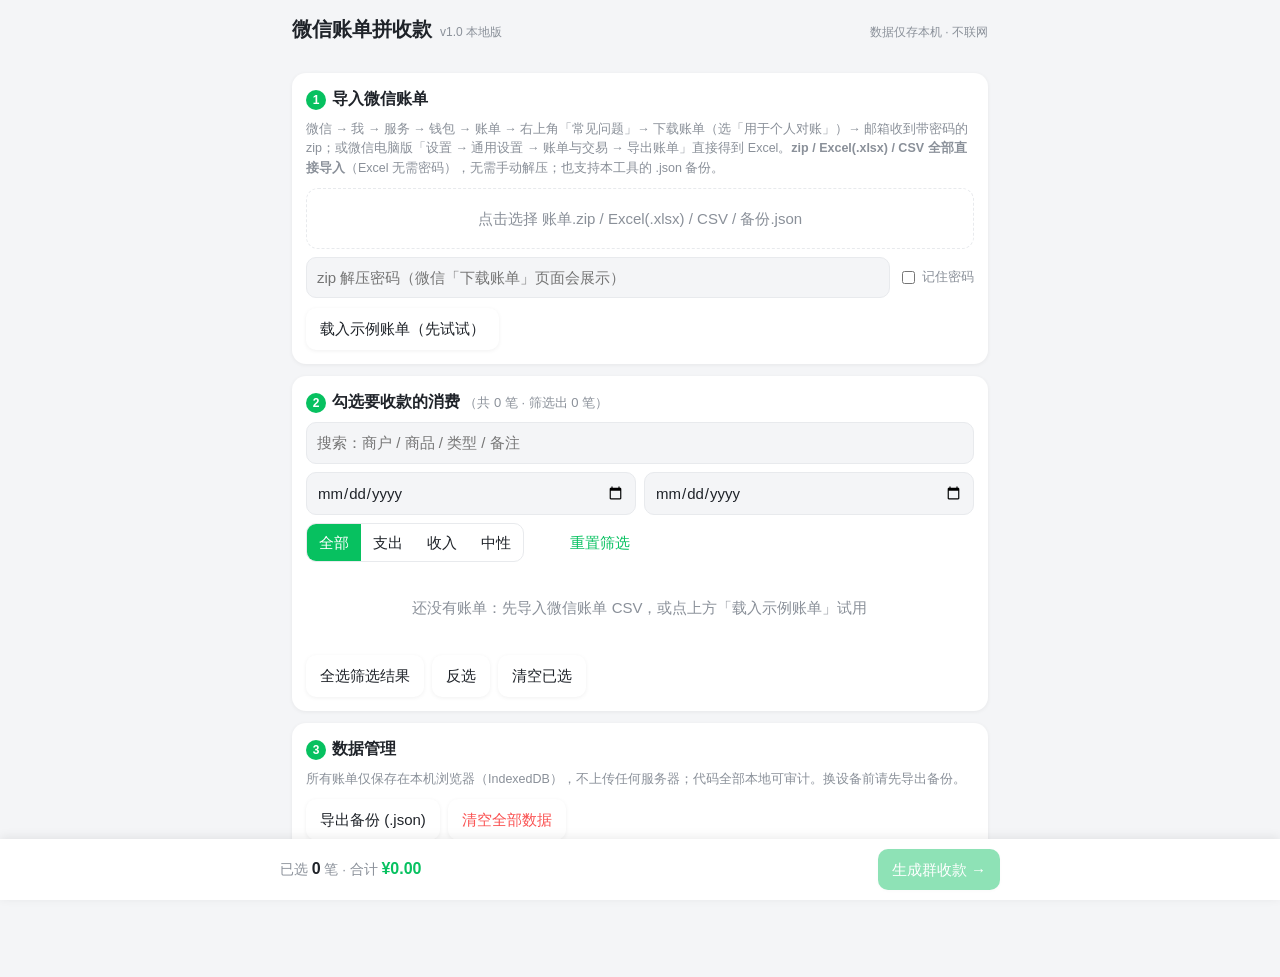
==== commit 953a45cb: "deploy: ???????-???.html" ====
--- a/微信账单拼收款-离线版.html
+++ b/微信账单拼收款-离线版.html
@@ -182,9 +182,9 @@
 <main>
   <section class="card">
     <h2><span class="num">1</span>导入微信账单</h2>
-    <p class="hint">微信 → 我 → 服务 → 钱包 → 账单 → 右上角「常见问题」→ 下载账单（选「用于个人对账」）→ 邮箱收到带密码的 zip。<b>zip 直接导入即可，无需手动解压、无需 Excel</b>；也支持已解压的 CSV 与本工具的 .json 备份。</p>
-    <div class="drop" id="dropZone" role="button" tabindex="0" aria-label="选择或拖入账单文件">点击选择 微信发来的 账单.zip（或 CSV / 备份 .json）</div>
-    <input type="file" id="fileInput" accept=".zip,.csv,.json,application/zip,text/csv,application/json" hidden>
+    <p class="hint">微信 → 我 → 服务 → 钱包 → 账单 → 右上角「常见问题」→ 下载账单（选「用于个人对账」）→ 邮箱收到带密码的 zip；或微信电脑版「设置 → 通用设置 → 账单与交易 → 导出账单」直接得到 Excel。<b>zip / Excel(.xlsx) / CSV 全部直接导入</b>（Excel 无需密码），无需手动解压；也支持本工具的 .json 备份。</p>
+    <div class="drop" id="dropZone" role="button" tabindex="0" aria-label="选择或拖入账单文件">点击选择 账单.zip / Excel(.xlsx) / CSV / 备份.json</div>
+    <input type="file" id="fileInput" accept=".zip,.xlsx,.csv,.json,application/zip,application/vnd.openxmlformats-officedocument.spreadsheetml.sheet,text/csv,application/json" hidden>
     <div class="row" style="margin-top:8px">
       <input type="text" id="zipPwd" placeholder="zip 解压密码（微信「下载账单」页面会展示）" autocomplete="off" style="flex:1;min-width:200px">
       <label style="font-size:12.5px;color:var(--muted);white-space:nowrap;display:flex;align-items:center;gap:4px"><input type="checkbox" id="zipPwdRemember"> 记住密码</label>
@@ -383,11 +383,14 @@
     return { dir: 'neutral', label: '中性' };
   }
 
-  /* 解析账单文本。返回 { bills, skipped:[{row,reason}], headerRow } */
-  function parseWeChatBillText(text) {
-    var rows = parseCSV(text);
+  /* 从「二维字符串数组」构建账单（CSV 与 XLSX 两条导入路径共用） */
+  function billsFromRows(rowsIn) {
+    // 稀疏行补齐，避免 map/loc 遇到空洞
+    var rows = rowsIn.map(function (r) {
+      return Array.isArray(r) ? r.map(function (c) { return c == null ? '' : c; }) : [];
+    });
     var hi = locateHeader(rows);
-    if (hi < 0) throw new Error('未找到表头行（需要包含“交易时间”和“金额”）。请导入微信支付导出的账单明细 CSV。');
+    if (hi < 0) throw new Error('未找到表头行（需要包含“交易时间”和“金额”）。请导入微信支付导出的账单明细。');
     var header = rows[hi].map(function (s) { return (s || '').trim(); });
     var col = {};
     Object.keys(FIELD_ALIASES).forEach(function (key) {
@@ -425,6 +428,11 @@
     return { bills: bills, skipped: skipped, headerRow: hi + 1 };
   }
 
+  /* 解析账单 CSV 文本 */
+  function parseWeChatBillText(text) {
+    return billsFromRows(parseCSV(text));
+  }
+
   function parseWeChatBill(buffer) {
     var dec = decodeBytes(buffer);
     var out = parseWeChatBillText(dec.text);
@@ -505,6 +513,7 @@
     parseCSV: parseCSV,
     parseWeChatBillText: parseWeChatBillText,
     parseWeChatBill: parseWeChatBill,
+    billsFromRows: billsFromRows,
     sumAmounts: sumAmounts,
     buildRemark: buildRemark,
     buildDetailMessage: buildDetailMessage,
@@ -670,6 +679,191 @@
   return { readZip: readZip, crc32: crc32 };
 });
 </script>
+<script>/*
+ * 零依赖 XLSX 读取器（基于 ZipReader 解包 + 轻量 XML 提取）。
+ * 支持：sharedStrings / inlineStr / 数值 / Excel 串行日期（内置及自定义日期格式）。
+ * 输出：rows = 二维字符串数组（与 CSV 解析后的形态一致，日期已转为 YYYY-MM-DD HH:mm:ss）。
+ * 不支持：公式重算（直接取缓存值）、多表合并（只取第一个工作表）、加密 xlsx（极罕见）。
+ */
+(function (root, factory) {
+  if (typeof module === 'object' && module.exports) module.exports = factory(root.ZipReader || require('./unzip.js'));
+  else root.XlsxReader = factory(root.ZipReader);
+})(typeof self !== 'undefined' ? self : this, function (ZipReader) {
+  'use strict';
+
+  function decodeText(u8) { return new TextDecoder('utf-8').decode(u8); }
+
+  function xmlDecode(s) {
+    return String(s).replace(/&(amp|lt|gt|quot|apos|#x[0-9A-Fa-f]+|#\d+);/g, function (m, g) {
+      if (g === 'amp') return '&';
+      if (g === 'lt') return '<';
+      if (g === 'gt') return '>';
+      if (g === 'quot') return '"';
+      if (g === 'apos') return "'";
+      if (g.charAt(1) === 'x' || g.charAt(1) === 'X') return String.fromCharCode(parseInt(g.slice(1), 16));
+      return String.fromCharCode(parseInt(g.slice(1), 10));
+    });
+  }
+
+  function attr(tag, name) {
+    var m = new RegExp('(?:^|\\s)' + name + '="([^"]*)"').exec(tag);
+    return m ? xmlDecode(m[1]) : null;
+  }
+
+  function pad2(n) { return (n < 10 ? '0' : '') + n; }
+
+  /* Excel 串行日期（1900 体系）→ 'YYYY-MM-DD HH:mm:ss'（UTC 计算，避免时区漂移） */
+  function serialToString(n) {
+    var ms = Math.round((n - 25569) * 86400000);
+    var d = new Date(ms);
+    if (isNaN(d.getTime())) return String(n);
+    return d.getUTCFullYear() + '-' + pad2(d.getUTCMonth() + 1) + '-' + pad2(d.getUTCDate()) +
+      ' ' + pad2(d.getUTCHours()) + ':' + pad2(d.getUTCMinutes()) + ':' + pad2(d.getUTCSeconds());
+  }
+
+  var BUILTIN_DATE_FMT = (function () {
+    var s = {};
+    [14, 15, 16, 17, 18, 19, 20, 21, 22, 45, 46, 47].forEach(function (i) { s[i] = true; });
+    for (var i = 27; i <= 36; i++) s[i] = true;
+    for (var j = 50; j <= 58; j++) s[j] = true;
+    return s;
+  })();
+
+  function isDateFormat(numFmtId, customFmt) {
+    if (BUILTIN_DATE_FMT[numFmtId]) return true;
+    if (customFmt) {
+      var stripped = customFmt.replace(/\[[^\]]*\]|"[^"]*"|\\./g, '');
+      return /[dmyhs]/i.test(stripped);
+    }
+    return false;
+  }
+
+  function colIndex(ref) {
+    var m = /^[A-Za-z]+/.exec(ref || '');
+    if (!m) return null;
+    var s = m[0].toUpperCase(), n = 0;
+    for (var i = 0; i < s.length; i++) n = n * 26 + (s.charCodeAt(i) - 64);
+    return n - 1;
+  }
+
+  /* ---------- XML 片段提取 ---------- */
+  function parseSharedStrings(xml) {
+    var out = [];
+    var re = /<si\b[^>]*>([\s\S]*?)<\/si>/g, m;
+    while ((m = re.exec(xml))) {
+      var text = '', tre = /<t(?:\s[^>]*)?>([\s\S]*?)<\/t>/g, tm;
+      while ((tm = tre.exec(m[1]))) text += xmlDecode(tm[1]);
+      out.push(text);
+    }
+    return out;
+  }
+
+  function parseStyleDates(xml) {
+    var custom = {};
+    var nre = /<numFmt\b([^>]*)\/?>/g, m;
+    while ((m = nre.exec(xml))) {
+      var id = parseInt(attr(m[1], 'numFmtId'), 10);
+      if (!isNaN(id)) custom[id] = attr(m[1], 'formatCode');
+    }
+    var flags = [];
+    var xfs = /<cellXfs\b[^>]*>([\s\S]*?)<\/cellXfs>/.exec(xml);
+    if (xfs) {
+      var xre = /<xf\b([^>]*)>/g, xm;
+      while ((xm = xre.exec(xfs[1]))) {
+        var fid = parseInt(attr(xm[1], 'numFmtId'), 10);
+        flags.push(isDateFormat(isNaN(fid) ? 0 : fid, custom[isNaN(fid) ? -1 : fid]));
+      }
+    }
+    return flags;
+  }
+
+  function firstSheetPath(workbookXml, relsXml) {
+    var sheetTag = /<sheet\b[^>]*>/.exec(workbookXml);
+    if (!sheetTag) throw new Error('xlsx 中没有工作表');
+    var rid = attr(sheetTag[0], 'r:id') || attr(sheetTag[0], 'id');
+    var re = /<Relationship\b[^>]*>/g, m;
+    while ((m = re.exec(relsXml))) {
+      if (attr(m[0], 'Id') === rid) {
+        var target = attr(m[0], 'Target');
+        if (!target) break;
+        target = target.replace(/^\//, '');
+        if (target.indexOf('xl/') === 0) return target;
+        return 'xl/' + target;
+      }
+    }
+    throw new Error('xlsx 工作表关系解析失败');
+  }
+
+  function parseSheetRows(xml, shared, styleDates) {
+    var rows = [];
+    var rowRe = /<row\b([^>]*)>([\s\S]*?)<\/row>/g, rm;
+    while ((rm = rowRe.exec(xml))) {
+      var rowTag = rm[1], inner = rm[2];
+      var rowNum = parseInt(attr(rowTag, 'r'), 10);
+      if (isNaN(rowNum)) rowNum = rows.length + 1;
+      while (rows.length < rowNum - 1) rows.push([]);
+      var cells = [];
+      var cellRe = /<c\b([^>]*?)>([\s\S]*?)<\/c>/g, cm;
+      var fallbackIdx = 0;
+      while ((cm = cellRe.exec(inner))) {
+        var cTag = cm[1], cInner = cm[2];
+        var idx = colIndex(attr(cTag, 'r'));
+        if (idx == null) { idx = fallbackIdx; }
+        fallbackIdx = idx + 1;
+        var t = attr(cTag, 't') || 'n';
+        var sIdx = parseInt(attr(cTag, 's'), 10);
+        var value;
+        if (t === 'inlineStr') {
+          value = '';
+          var tre = /<t(?:\s[^>]*)?>([\s\S]*?)<\/t>/g, tm;
+          while ((tm = tre.exec(cInner))) value += xmlDecode(tm[1]);
+        } else {
+          var vm = /<v(?:\s[^>]*)?>([\s\S]*?)<\/v>/.exec(cInner);
+          var raw = vm ? xmlDecode(vm[1]) : '';
+          if (t === 's') value = shared[parseInt(raw, 10)] != null ? shared[parseInt(raw, 10)] : '';
+          else if (t === 'b') value = (raw === '1') ? 'TRUE' : 'FALSE';
+          else {
+            var isDate = !isNaN(sIdx) && styleDates[sIdx];
+            var num = parseFloat(raw);
+            if (isDate && raw !== '' && !isNaN(num)) value = serialToString(num);
+            else value = raw;
+          }
+        }
+        cells[idx] = value;
+      }
+      rows[rowNum - 1] = cells;
+    }
+    return rows;
+  }
+
+  /* zipEntries 来自 ZipReader.readZip() 的 { name, data } 列表 */
+  function readXlsxEntries(zipEntries) {
+    var byName = {};
+    zipEntries.forEach(function (e) { byName[e.name.replace(/^\//, '')] = e.data; });
+    var wbData = byName['xl/workbook.xml'];
+    if (!wbData) throw new Error('不是有效的 xlsx 文件（缺少 xl/workbook.xml）');
+    var relsData = byName['xl/_rels/workbook.xml.rels'];
+    var sharedXml = byName['xl/sharedStrings.xml'] ? decodeText(byName['xl/sharedStrings.xml']) : '';
+    var stylesXml = byName['xl/styles.xml'] ? decodeText(byName['xl/styles.xml']) : '';
+
+    var shared = parseSharedStrings(sharedXml);
+    var styleDates = parseStyleDates(stylesXml);
+    var sheetPath = firstSheetPath(decodeText(wbData), relsData ? decodeText(relsData) : '');
+    var sheetData = byName[sheetPath];
+    if (!sheetData) throw new Error('xlsx 中找不到工作表：' + sheetPath);
+    var rows = parseSheetRows(decodeText(sheetData), shared, styleDates);
+    return { rows: rows, sheet: sheetPath };
+  }
+
+  function readXlsx(buffer, password) {
+    return ZipReader.readZip(buffer, password).then(function (zip) {
+      return readXlsxEntries(zip.entries);
+    });
+  }
+
+  return { readXlsx: readXlsx, readXlsxEntries: readXlsxEntries, serialToString: serialToString, xmlDecode: xmlDecode };
+});
+</script>
 <script>/* 账单拼收款 —— 页面逻辑。
  * 账单数据只保存在本机浏览器（IndexedDB），不发送任何网络请求。
  */
@@ -888,19 +1082,23 @@
     return importCsvBytes(u8, fileName);
   }
 
-  function importCsvBytes(bytes, fileName) {
-    var out;
-    try { out = C.parseWeChatBill(bytes); }
-    catch (e) { failImport(e && e.message ? e.message : 'CSV 解析失败'); return Promise.resolve(); }
+  function importParsed(out, label, encoding) {
     return addBills(out.bills).then(function (res) {
       var extra = out.skipped.length
         ? '<span class="warn">，另有 ' + out.skipped.length + ' 行无法解析</span>'
         : '';
       $('importResult').innerHTML =
-        '<span class="ok">✓ 从 ' + esc(fileName || 'CSV') + ' 导入：新增 ' + res.added + ' 笔，跳过重复 ' + res.dup + ' 笔</span>' +
-        '（编码：' + esc(out.encoding || '?') + '）' + extra;
+        '<span class="ok">✓ 从 ' + esc(label) + ' 导入：新增 ' + res.added + ' 笔，跳过重复 ' + res.dup + ' 笔</span>' +
+        (encoding ? '（' + esc(encoding) + '）' : '') + extra;
       toast(res.added > 0 ? '已导入 ' + res.added + ' 笔账单' : '账单均与已有记录重复');
     });
+  }
+
+  function importCsvBytes(bytes, fileName) {
+    var out;
+    try { out = C.parseWeChatBill(bytes); }
+    catch (e) { failImport(e && e.message ? e.message : 'CSV 解析失败'); return Promise.resolve(); }
+    return importParsed(out, fileName, out.encoding);
   }
 
   /* 微信发来的 zip：浏览器内直接解压（ZipCrypto），无需手动解压 */
@@ -913,8 +1111,17 @@
   function handleZip(u8, fileName) {
     var pwd = getZipPassword();
     return ZipReader.readZip(u8, pwd || undefined).then(function (zip) {
+      // xlsx 本质上也是 zip 包，先按内容识别
+      var isXlsx = zip.entries.some(function (e) { return /^xl\/workbook\.xml$/i.test(e.name); });
+      if (isXlsx) {
+        try {
+          if ($('zipPwdRemember').checked && pwd) localStorage.setItem('wxbc_zippwd', pwd);
+        } catch (e) { /* 忽略 */ }
+        var out = C.billsFromRows(XlsxReader.readXlsxEntries(zip.entries).rows);
+        return importParsed(out, fileName + '（Excel）', 'xlsx');
+      }
       var csvs = zip.entries.filter(function (e) { return /\.csv$/i.test(e.name) && e.data && e.data.length; });
-      if (!csvs.length) throw new Error('压缩包里没有找到 CSV 账单文件');
+      if (!csvs.length) throw new Error('压缩包里既没有微信账单 CSV，也不是有效的 xlsx');
       var pick = csvs.sort(function (a, b) { return b.data.length - a.data.length; })[0];
       try {
         if ($('zipPwdRemember').checked && pwd) localStorage.setItem('wxbc_zippwd', pwd);
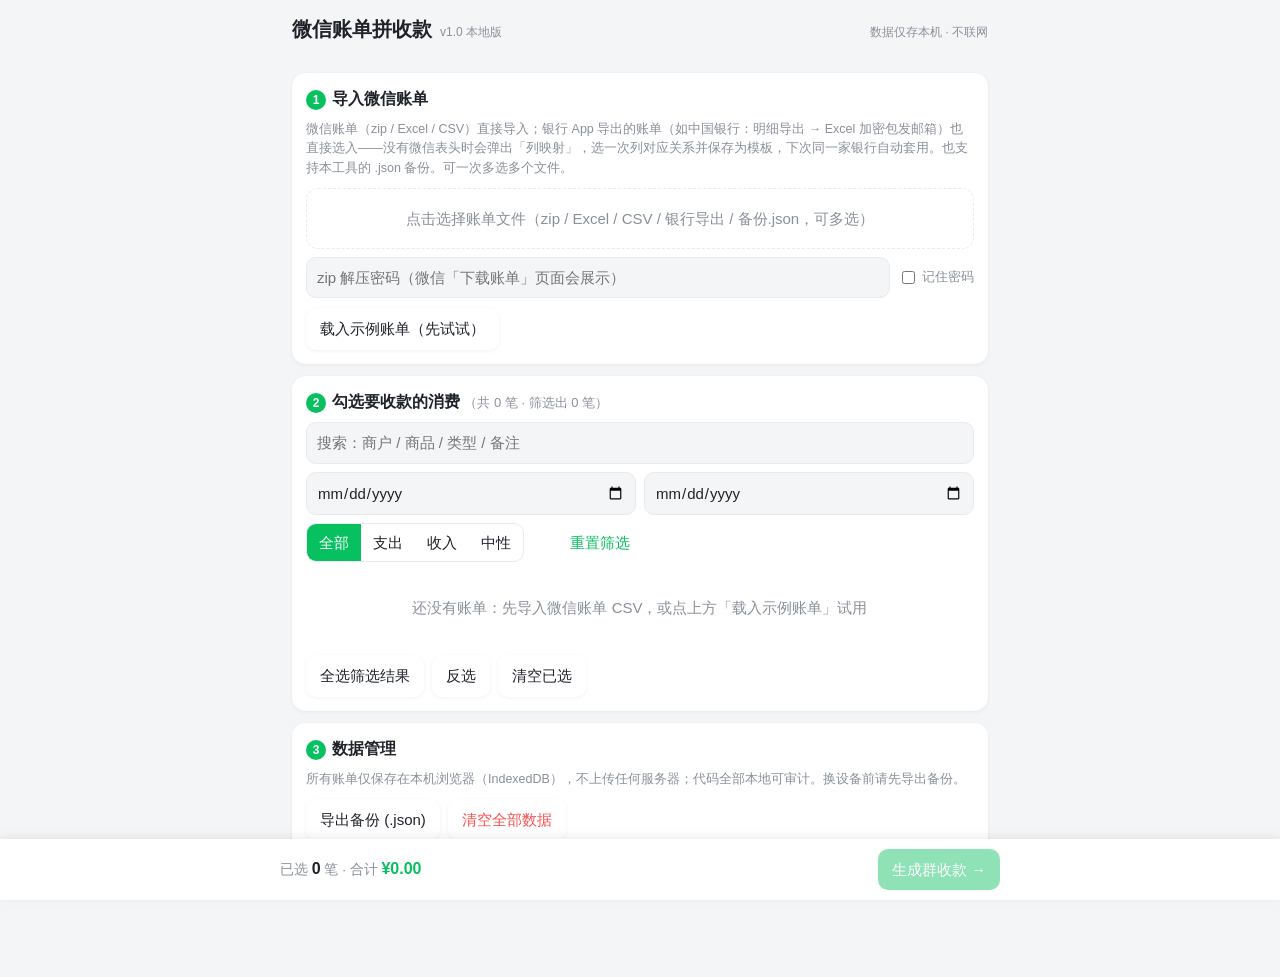
==== commit a563715d: "deploy: ???????-???.html" ====
--- a/微信账单拼收款-离线版.html
+++ b/微信账单拼收款-离线版.html
@@ -182,9 +182,9 @@
 <main>
   <section class="card">
     <h2><span class="num">1</span>导入微信账单</h2>
-    <p class="hint">微信 → 我 → 服务 → 钱包 → 账单 → 右上角「常见问题」→ 下载账单（选「用于个人对账」）→ 邮箱收到带密码的 zip；或微信电脑版「设置 → 通用设置 → 账单与交易 → 导出账单」直接得到 Excel。<b>zip / Excel(.xlsx) / CSV 全部直接导入</b>（Excel 无需密码），无需手动解压；也支持本工具的 .json 备份。</p>
-    <div class="drop" id="dropZone" role="button" tabindex="0" aria-label="选择或拖入账单文件">点击选择 账单.zip / Excel(.xlsx) / CSV / 备份.json</div>
-    <input type="file" id="fileInput" accept=".zip,.xlsx,.csv,.json,application/zip,application/vnd.openxmlformats-officedocument.spreadsheetml.sheet,text/csv,application/json" hidden>
+    <p class="hint">微信账单（zip / Excel / CSV）直接导入；银行 App 导出的账单（如中国银行：明细导出 → Excel 加密包发邮箱）也直接选入——没有微信表头时会弹出「列映射」，选一次列对应关系并保存为模板，下次同一家银行自动套用。也支持本工具的 .json 备份。可一次多选多个文件。</p>
+    <div class="drop" id="dropZone" role="button" tabindex="0" aria-label="选择或拖入账单文件">点击选择账单文件（zip / Excel / CSV / 银行导出 / 备份.json，可多选）</div>
+    <input type="file" id="fileInput" accept=".zip,.xlsx,.csv,.json,application/zip,application/vnd.openxmlformats-officedocument.spreadsheetml.sheet,text/csv,application/json" multiple hidden>
     <div class="row" style="margin-top:8px">
       <input type="text" id="zipPwd" placeholder="zip 解压密码（微信「下载账单」页面会展示）" autocomplete="off" style="flex:1;min-width:200px">
       <label style="font-size:12.5px;color:var(--muted);white-space:nowrap;display:flex;align-items:center;gap:4px"><input type="checkbox" id="zipPwdRemember"> 记住密码</label>
@@ -273,6 +273,57 @@
   </div>
 </div>
 
+<div class="overlay" id="mapperOverlay">
+  <div class="sheet" role="dialog" aria-modal="true" aria-labelledby="mapperTitle">
+    <div class="head-row">
+      <h3 id="mapperTitle">银行 / 其他账单 · 列映射导入</h3>
+      <button class="close" id="btnCloseMapper" type="button" aria-label="关闭">✕</button>
+    </div>
+    <p class="hint">文件里没有微信账单表头（比如是银行 App 导出的账单）。选择各列的对应关系即可导入；勾选「保存为模板」后，下次同一家银行的账单会自动套用映射。</p>
+    <div class="grid2">
+      <label for="mapperTpl">已保存模板</label>
+      <select id="mapperTpl"><option value="">不使用（手动映射）</option></select>
+      <label for="mapperHeaderRow">表头所在行</label>
+      <input type="number" id="mapperHeaderRow" min="1" value="1" inputmode="numeric">
+      <label for="colTime">交易时间（必选）</label>
+      <select id="colTime"></select>
+      <label for="colTime2">时间第二列（可选）</label>
+      <select id="colTime2"></select>
+      <label for="colAmount">金额（必选）</label>
+      <select id="colAmount"></select>
+      <label for="colAmount2">第二金额列（可选）</label>
+      <select id="colAmount2"></select>
+      <label for="colDir">方向列（可选）</label>
+      <select id="colDir"></select>
+      <label for="dirMode">方向判定</label>
+      <select id="dirMode">
+        <option value="col">按方向列文字（收/贷=收入，支/借=支出）</option>
+        <option value="plus-income">按金额正负（正数=收入）</option>
+        <option value="plus-expense">按金额正负（正数=支出）</option>
+        <option value="expense-all">全部算作支出</option>
+      </select>
+      <label for="colWho">对方 / 摘要（可选）</label>
+      <select id="colWho"></select>
+      <label for="colWhat">商品 / 用途（可选）</label>
+      <select id="colWhat"></select>
+      <label for="colNote">备注列（可选）</label>
+      <select id="colNote"></select>
+      <label for="colId">单号列（可选，去重用）</label>
+      <select id="colId"></select>
+    </div>
+    <p class="ph-help">银行把收入/支出金额分成两列时：金额列选「支出金额」，第二金额列选「收入金额」（此时自动按列判定方向）。</p>
+    <div class="preview" id="mapperPreview">选择列后这里会显示解析预览。</div>
+    <div class="row" style="margin-top:10px">
+      <label style="font-size:12.5px;color:var(--muted);display:flex;align-items:center;gap:4px;white-space:nowrap"><input type="checkbox" id="mapperSaveTpl" checked> 保存为模板</label>
+      <input type="text" id="mapperTplName" placeholder="模板名，如：中国银行储蓄卡" style="flex:1;min-width:160px">
+    </div>
+    <div class="actions">
+      <button class="primary" id="btnMapperImport" type="button">导入</button>
+      <button id="btnMapperCancel" type="button">取消</button>
+    </div>
+  </div>
+</div>
+
 <div id="toast" role="status"></div>
 <noscript>本工具需要启用 JavaScript 才能使用。</noscript>
 <script>/*
@@ -360,11 +411,17 @@
   }
 
   var RE_DT = /^(\d{4})[\/\-年](\d{1,2})[\/\-月](\d{1,2})日?(?:[ T](\d{1,2}):(\d{1,2})(?::(\d{1,2}))?)?/;
+  var RE_COMPACT_DT = /^(\d{4})(\d{2})(\d{2})(?:(\d{2})(\d{2})(\d{2})?)?$/;
   function pad2(n) { return (n < 10 ? '0' : '') + n; }
 
   function parseDateTime(s) {
-    var m = RE_DT.exec((s || '').trim());
-    if (!m) return null;
+    var str = (s || '').trim();
+    var m = RE_DT.exec(str);
+    if (!m) {
+      // 紧凑格式：20260906 / 202609061230 / 20260906123015（银行流水常见），或「2026年9月6日」取数字
+      m = RE_COMPACT_DT.exec(str.replace(/\D/g, ''));
+      if (!m) return null;
+    }
     var y = +m[1], mo = +m[2], d = +m[3], h = +(m[4] || 0), mi = +(m[5] || 0), sec = +(m[6] || 0);
     var date = new Date(y, mo - 1, d, h, mi, sec);
     if (isNaN(date.getTime()) || date.getMonth() !== mo - 1 || date.getDate() !== d) return null;
@@ -381,6 +438,100 @@
     if (t === '收入') return { dir: 'income', label: '收入' };
     if (t === '支出') return { dir: 'expense', label: '支出' };
     return { dir: 'neutral', label: '中性' };
+  }
+
+  /* 银行流水方向文字：收/贷/转入=收入，支/借/转出=支出 */
+  function mapDirText(raw) {
+    var t = String(raw || '');
+    if (/收|贷|入账|转入/.test(t)) return 'income';
+    if (/支|借|出|转出/.test(t)) return 'expense';
+    return 'neutral';
+  }
+
+  function dirLabelOf(dir) {
+    return dir === 'income' ? '收入' : (dir === 'neutral' ? '中性' : '支出');
+  }
+
+  /* djb2：银行流水无单号时生成稳定去重 ID */
+  function strHash(s) {
+    var h = 5381;
+    for (var i = 0; i < s.length; i++) h = ((h << 5) + h + s.charCodeAt(i)) >>> 0;
+    return h.toString(36);
+  }
+
+  /* 猜测表头所在行（0 基）：同时含 时间/日期 与 金额/发生额/余额 的前 30 行 */
+  function guessHeaderRow(rows) {
+    for (var i = 0; i < Math.min(rows.length, 30); i++) {
+      var row = rows[i] || [];
+      var hasTime = row.some(function (c) { return /时间|日期/.test(c || ''); });
+      var hasAmt = row.some(function (c) { return /金额|发生额|余额/.test(c || ''); });
+      if (hasTime && hasAmt) return i;
+    }
+    return 0;
+  }
+
+  /*
+   * 通用（银行等）账单解析：rows + 列映射 → 账单。
+   * m = { headerRow(0基), dirMode: 'col'|'plus-income'|'plus-expense'|'expense-all',
+   *       cols: { time, amount, amount2, dir, who, what, note, id }（列下标字符串，'' 表示未映射） }
+   * amount2 用于银行把 收入金额/支出金额 分成两列的情况（amount=支出列，amount2=收入列）。
+   */
+  function billsFromMappedRows(rowsIn, m) {
+    var rows = rowsIn.map(function (r) {
+      return Array.isArray(r) ? r.map(function (c) { return c == null ? '' : String(c); }) : [];
+    });
+    var cols = m.cols || {};
+    function colOf(key) {
+      var v = cols[key];
+      return (v === '' || v == null) ? null : +v;
+    }
+    var cTime = colOf('time'), cAmount = colOf('amount'), cAmount2 = colOf('amount2');
+    var cTime2 = colOf('time2');
+    if (cTime == null || isNaN(cTime)) throw new Error('请先选择“交易时间”对应的列');
+    if (cAmount == null || isNaN(cAmount)) throw new Error('请先选择“金额”对应的列');
+
+    var bills = [], skipped = [];
+    for (var r = m.headerRow + 1; r < rows.length; r++) {
+      var row = rows[r];
+      if (!row || row.every(function (c) { return !c; })) continue;
+      var timeRaw = row[cTime] + (cTime2 != null && !isNaN(cTime2) ? ' ' + row[cTime2] : '');
+      var dt = parseDateTime(timeRaw);
+      if (!dt) { skipped.push({ row: r + 1, reason: '时间无法解析：' + timeRaw }); continue; }
+
+      var amount, dir;
+      if (cAmount2 != null && !isNaN(cAmount2)) {
+        var outV = parseAmount(row[cAmount]);
+        var inV = parseAmount(row[cAmount2]);
+        if (outV == null && inV == null) { skipped.push({ row: r + 1, reason: '支出/收入金额都为空' }); continue; }
+        if (outV) { dir = 'expense'; amount = outV; } else { dir = 'income'; amount = inV; }
+      } else {
+        amount = parseAmount(row[cAmount]);
+        if (amount == null) { skipped.push({ row: r + 1, reason: '金额无法解析：' + row[cAmount] }); continue; }
+        if (m.dirMode === 'plus-income') dir = amount > 0 ? 'income' : 'expense';
+        else if (m.dirMode === 'plus-expense') dir = amount > 0 ? 'expense' : 'income';
+        else if (m.dirMode === 'expense-all') dir = 'expense';
+        else dir = mapDirText(cols.dir == null || cols.dir === '' ? '' : row[+cols.dir]);
+      }
+
+      function cell(key) {
+        var c = colOf(key);
+        return (c == null || isNaN(c)) ? '' : (row[c] || '');
+      }
+      var who = cell('who'), what = cell('what'), note = cell('note');
+      var idRaw = cell('id');
+      var txnId = idRaw ? String(idRaw).trim()
+        : ('bank-' + strHash([dt.datetime, Math.abs(amount).toFixed(2), who, what].join('|')));
+
+      bills.push({
+        txnId: txnId,
+        ts: dt.ts, dateStr: dt.dateStr, timeStr: dt.timeStr, datetime: dt.datetime,
+        kind: '银行流水', counterparty: who, product: what,
+        dir: dir, dirLabel: dirLabelOf(dir),
+        amount: Math.abs(amount), payMethod: '银行账户', status: '',
+        mchId: '', note: note, source: 'bank'
+      });
+    }
+    return { bills: bills, skipped: skipped, headerRow: m.headerRow + 1 };
   }
 
   /* 从「二维字符串数组」构建账单（CSV 与 XLSX 两条导入路径共用） */
@@ -495,15 +646,11 @@
   /* 群里发布的完整明细消息（多行、带标题与合计） */
   function buildDetailMessage(bills, opts) {
     if (!bills || !bills.length) return '';
-    opts = opts || {};
     var list = bills.slice().sort(function (a, b) { return a.ts - b.ts; });
     var n = list.length;
     var total = sumAmounts(list);
-    var people = Math.max(1, parseInt(opts.people, 10) || 1);
-    var per = toYuan(Math.round(toFen(total) / people));
     var head = '【收款明细】' + list[0].dateStr + (n > 1 ? ' ~ ' + last(list).dateStr : '');
-    return head + '\n' + list.map(detailLine).join('\n') +
-      '\n合计 ¥' + total.toFixed(2) + '（' + n + '笔）· 人均 ¥' + per.toFixed(2) + '（' + people + '人）';
+    return head + '\n' + list.map(detailLine).join('\n') + '\n合计 ¥' + total.toFixed(2) + '（' + n + '笔）';
 
     function last(a) { return a[a.length - 1]; }
   }
@@ -514,6 +661,10 @@
     parseWeChatBillText: parseWeChatBillText,
     parseWeChatBill: parseWeChatBill,
     billsFromRows: billsFromRows,
+    billsFromMappedRows: billsFromMappedRows,
+    guessHeaderRow: guessHeaderRow,
+    mapDirText: mapDirText,
+    strHash: strHash,
     sumAmounts: sumAmounts,
     buildRemark: buildRemark,
     buildDetailMessage: buildDetailMessage,
@@ -1072,14 +1223,41 @@
       .catch(function (e) { failImport(e && e.message ? e.message : '文件读取失败'); });
   }
 
-  /* 按文件内容自动分流：zip / json 备份 / csv */
+  /* 多文件批量：逐个解析（自动去重），识别不了的进入列映射 */
+  function handleFiles(fileList) {
+    var files = Array.prototype.slice.call(fileList);
+    if (!files.length) return;
+    if (files.length === 1) { handleFile(files[0]); return; }
+    var totals = { added: 0, dup: 0, ok: 0, failed: 0, mapper: 0 }, firstErr = '';
+    var chain = Promise.resolve();
+    files.forEach(function (file) {
+      chain = chain.then(function () {
+        return file.arrayBuffer()
+          .then(function (buf) { return handleBytes(buf, file.name); })
+          .then(function (res) {
+            if (res && res.needMapper) { totals.mapper++; return; }
+            if (res && typeof res.added === 'number') { totals.added += res.added; totals.dup += res.dup; totals.ok++; }
+          })
+          .catch(function (e) { totals.failed++; if (!firstErr) firstErr = (e && e.message) || '未知错误'; });
+      });
+    });
+    chain.then(function () {
+      $('importResult').innerHTML =
+        '<span class="ok">✓ 批量导入 ' + files.length + ' 个文件：新增 ' + totals.added + ' 笔，跳过重复 ' + totals.dup + ' 笔</span>' +
+        (totals.mapper ? '<span class="warn">，' + totals.mapper + ' 个待手动列映射</span>' : '') +
+        (totals.failed ? '<span class="warn">，' + totals.failed + ' 个失败（' + esc(firstErr) + '）</span>' : '');
+      toast('批量导入完成');
+    });
+  }
+
+  /* 按文件内容自动分流：zip(微信zip / 内含xlsx) / json 备份 / csv 文本 */
   function handleBytes(buf, fileName) {
     var u8 = new Uint8Array(buf);
-    if (u8.length > 4 && u8[0] === 0x50 && u8[1] === 0x4b) return handleZip(u8, fileName);
+    if (u8.length > 4 && u8[0] === 0x50 && u8[1] === 0x4b) return handleZipBytes(u8, fileName);
     var headText = '';
     try { headText = new TextDecoder('utf-8').decode(u8.subarray(0, 1)).trim(); } catch (e) { /* ignore */ }
     if (headText === '{' || headText === '[') { restoreBackup(u8); return Promise.resolve(); }
-    return importCsvBytes(u8, fileName);
+    return handleCsvBytes(u8, fileName);
   }
 
   function importParsed(out, label, encoding) {
@@ -1091,14 +1269,18 @@
         '<span class="ok">✓ 从 ' + esc(label) + ' 导入：新增 ' + res.added + ' 笔，跳过重复 ' + res.dup + ' 笔</span>' +
         (encoding ? '（' + esc(encoding) + '）' : '') + extra;
       toast(res.added > 0 ? '已导入 ' + res.added + ' 笔账单' : '账单均与已有记录重复');
-    });
-  }
-
-  function importCsvBytes(bytes, fileName) {
+      return res;
+    });
+  }
+
+  /* CSV/文本：微信格式 → 直接导入；否则进入列映射（银行等） */
+  function handleCsvBytes(bytes, fileName) {
+    var dec = C.decodeBytes(bytes);
+    var rows = C.parseCSV(dec.text);
     var out;
-    try { out = C.parseWeChatBill(bytes); }
-    catch (e) { failImport(e && e.message ? e.message : 'CSV 解析失败'); return Promise.resolve(); }
-    return importParsed(out, fileName, out.encoding);
+    try { out = C.billsFromRows(rows); }
+    catch (e) { openMapper(rows, fileName, dec.encoding); return Promise.resolve({ needMapper: true }); }
+    return importParsed(out, fileName, dec.encoding);
   }
 
   /* 微信发来的 zip：浏览器内直接解压（ZipCrypto），无需手动解压 */
@@ -1108,34 +1290,46 @@
     try { return localStorage.getItem('wxbc_zippwd') || ''; } catch (e) { return ''; }
   }
 
-  function handleZip(u8, fileName) {
+  function rememberZipPwd(pwd) {
+    try { if ($('zipPwdRemember').checked && pwd) localStorage.setItem('wxbc_zippwd', pwd); } catch (e) { /* 忽略 */ }
+  }
+
+  function handleZipBytes(u8, fileName) {
     var pwd = getZipPassword();
     return ZipReader.readZip(u8, pwd || undefined).then(function (zip) {
-      // xlsx 本质上也是 zip 包，先按内容识别
+      // xlsx 本质上也是 zip 包：整个文件是 xlsx，或压缩包里嵌着 xlsx（中国银行等银行导出的形态）
       var isXlsx = zip.entries.some(function (e) { return /^xl\/workbook\.xml$/i.test(e.name); });
-      if (isXlsx) {
-        try {
-          if ($('zipPwdRemember').checked && pwd) localStorage.setItem('wxbc_zippwd', pwd);
-        } catch (e) { /* 忽略 */ }
-        var out = C.billsFromRows(XlsxReader.readXlsxEntries(zip.entries).rows);
-        return importParsed(out, fileName + '（Excel）', 'xlsx');
+      if (isXlsx) { rememberZipPwd(pwd); return handleXlsxEntries(zip.entries, fileName); }
+      var xl = zip.entries.filter(function (e) { return /\.xlsx$/i.test(e.name) && e.data && e.data.length; })
+        .sort(function (a, b) { return b.data.length - a.data.length; })[0];
+      if (xl) {
+        rememberZipPwd(pwd);
+        return ZipReader.readZip(xl.data).then(function (inner) { return handleXlsxEntries(inner.entries, fileName + ' 中的 ' + xl.name); });
       }
       var csvs = zip.entries.filter(function (e) { return /\.csv$/i.test(e.name) && e.data && e.data.length; });
-      if (!csvs.length) throw new Error('压缩包里既没有微信账单 CSV，也不是有效的 xlsx');
+      if (!csvs.length) throw new Error('压缩包里没有找到账单 CSV / Excel 文件，也不是有效的 xlsx');
       var pick = csvs.sort(function (a, b) { return b.data.length - a.data.length; })[0];
-      try {
-        if ($('zipPwdRemember').checked && pwd) localStorage.setItem('wxbc_zippwd', pwd);
-      } catch (e) { /* 忽略 */ }
-      return importCsvBytes(pick.data, fileName + ' 中的 ' + pick.name);
+      rememberZipPwd(pwd);
+      return handleCsvBytes(pick.data, fileName + ' 中的 ' + pick.name);
     }).catch(function (e) {
       if (e && (e.code === 'need-password' || e.code === 'bad-password')) {
-        $('importResult').innerHTML = '<span class="warn">✗ ' + esc(e.message) + ' 解压密码在微信「下载账单」页面会直接展示。</span>';
+        $('importResult').innerHTML = '<span class="warn">✗ ' + esc(e.message) + ' 解压密码在导出页面（或银行 App 的导出历史）里查看。</span>';
         $('zipPwd').focus();
         toast(e.code === 'bad-password' ? '密码不对，请检查' : '请填写解压密码');
         return;
       }
       failImport(e && e.message ? e.message : 'zip 解压失败');
     });
+  }
+
+  function handleXlsxEntries(entries, fileName) {
+    var parsed2;
+    try { parsed2 = XlsxReader.readXlsxEntries(entries); }
+    catch (e) { failImport(e && e.message ? e.message : 'xlsx 解析失败'); return Promise.resolve(); }
+    var out;
+    try { out = C.billsFromRows(parsed2.rows); }
+    catch (e) { openMapper(parsed2.rows, fileName, 'xlsx'); return Promise.resolve({ needMapper: true }); }
+    return importParsed(out, fileName, 'xlsx');
   }
 
   function restoreBackup(u8) {
@@ -1185,8 +1379,11 @@
   }
 
   /* ---------------- 群收款弹层 ---------------- */
-  var TPL_DETAIL = '{日期} {笔数}笔消费 合计¥{合计}\n{明细}\n人均¥{人均}（{人数}人AA）';
-  var TPL_ONELINE = '{日期} {笔数}笔消费 合计¥{合计}（人均¥{人均}，{人数}人）';
+  var TPL_DETAIL = '{日期} {笔数}笔消费 合计¥{合计}\n{明细}';
+  var TPL_ONELINE = '{日期} {笔数}笔消费 合计¥{合计}';
+  // 旧版默认模板（含人均），用于把老用户记住的模板自动升级
+  var OLD_TPL_DETAIL = '{日期} {笔数}笔消费 合计¥{合计}\n{明细}\n人均¥{人均}（{人数}人AA）';
+  var OLD_TPL_ONELINE = '{日期} {笔数}笔消费 合计¥{合计}（人均¥{人均}，{人数}人）';
 
   function currentTplText() { return $('mkTplText').value; }
   function currentPeople() { return Math.max(1, parseInt($('mkPeople').value, 10) || 1); }
@@ -1222,6 +1419,9 @@
       savedSel = localStorage.getItem('wxbc_tpl_sel') || 'detail';
       savedPeople = parseInt(localStorage.getItem('wxbc_people'), 10) || 2;
     } catch (e) { /* 忽略 */ }
+    // 旧默认模板自动升级为去人均的新默认
+    if (savedTpl === OLD_TPL_DETAIL) { savedTpl = TPL_DETAIL; savedSel = 'detail'; }
+    if (savedTpl === OLD_TPL_ONELINE) { savedTpl = TPL_ONELINE; savedSel = 'oneline'; }
     $('mkTpl').value = savedTpl ? savedSel : 'detail';
     $('mkTplText').value = savedTpl || TPL_DETAIL;
     $('mkPeople').value = String(savedPeople);
@@ -1230,6 +1430,113 @@
   }
 
   function closeModal() { $('overlay').classList.remove('show'); }
+
+  /* ---------------- 银行 / 其他账单：列映射导入 ---------------- */
+  var BANK_TPL_KEY = 'wxbc_bank_tpls';
+  var MAPPER_SELECTS = ['colTime', 'colTime2', 'colAmount', 'colAmount2', 'colDir', 'colWho', 'colWhat', 'colNote', 'colId'];
+  var mapperCtx = null;
+
+  function loadBankTpls() {
+    try { return JSON.parse(localStorage.getItem(BANK_TPL_KEY) || '[]') || []; }
+    catch (e) { return []; }
+  }
+  function saveBankTpls(list) {
+    try { localStorage.setItem(BANK_TPL_KEY, JSON.stringify(list)); } catch (e) { /* 忽略 */ }
+  }
+
+  function fillColSelects(header) {
+    var opts = ['<option value="">（不使用）</option>'];
+    header.forEach(function (h, i) {
+      opts.push('<option value="' + i + '">' + esc(h || ('第' + (i + 1) + '列')) + '</option>');
+    });
+    MAPPER_SELECTS.forEach(function (id) { $(id).innerHTML = opts.join(''); });
+  }
+  function setColByRe(id, header, re) {
+    var el = $(id);
+    for (var i = 0; i < header.length; i++) {
+      if (header[i] && re.test(header[i])) { el.value = String(i); return; }
+    }
+  }
+  function readMapperMapping() {
+    return {
+      headerRow: Math.max(1, parseInt($('mapperHeaderRow').value, 10) || 1) - 1,
+      dirMode: $('dirMode').value,
+      cols: {
+        time: $('colTime').value, time2: $('colTime2').value, amount: $('colAmount').value, amount2: $('colAmount2').value,
+        dir: $('colDir').value, who: $('colWho').value, what: $('colWhat').value,
+        note: $('colNote').value, id: $('colId').value
+      }
+    };
+  }
+  function updateMapperPreview() {
+    if (!mapperCtx) return;
+    try {
+      var out = C.billsFromMappedRows(mapperCtx.rows, readMapperMapping());
+      var lines = out.bills.slice(0, 3).map(function (b) {
+        return b.dateStr + ' ' + b.timeStr + ' ' + (b.counterparty || b.product || '（无对方信息）') + ' ' +
+          (b.dir === 'income' ? '+' : b.dir === 'neutral' ? '' : '−') + b.amount.toFixed(2);
+      });
+      $('mapperPreview').textContent =
+        '共识别 ' + out.bills.length + ' 笔，预览前 ' + Math.min(3, out.bills.length) + ' 笔：\n' + lines.join('\n') +
+        (out.skipped.length ? '\n（另有 ' + out.skipped.length + ' 行无法解析将跳过）' : '');
+      $('mapperPreview').dataset.ok = out.bills.length ? '1' : '';
+    } catch (e) {
+      $('mapperPreview').textContent = '× ' + e.message;
+      $('mapperPreview').dataset.ok = '';
+    }
+  }
+  function applyBankTpl(t) {
+    $('mapperHeaderRow').value = String(t.headerRow + 1);
+    Object.keys(t.cols).forEach(function (k) {
+      var el = $('col' + k.charAt(0).toUpperCase() + k.slice(1));
+      if (el) el.value = t.cols[k];
+    });
+    $('dirMode').value = t.dirMode;
+    $('mapperSaveTpl').checked = true;
+    $('mapperTplName').value = t.name;
+    updateMapperPreview();
+  }
+  function refreshMapperTplSelect(selectedName) {
+    var tpls = loadBankTpls();
+    $('mapperTpl').innerHTML = '<option value="">不使用（手动映射）</option>' +
+      tpls.map(function (t, i) { return '<option value="' + i + '">' + esc(t.name) + '</option>'; }).join('');
+    if (selectedName) {
+      tpls.forEach(function (t, i) { if (t.name === selectedName) $('mapperTpl').value = String(i); });
+    }
+  }
+  function openMapper(rows, fileName, encoding) {
+    mapperCtx = { rows: rows, fileName: fileName || '', encoding: encoding || '' };
+    var headerRow = C.guessHeaderRow(rows);
+    $('mapperHeaderRow').value = String(headerRow + 1);
+    var header = rows[headerRow] || [];
+    fillColSelects(header);
+    setColByRe('colTime', header, /日期|时间/);
+    setColByRe('colTime2', header, /时间/);
+    if ($('colTime2').value === $('colTime').value) $('colTime2').value = '';
+    setColByRe('colAmount', header, /支出金额|金额|发生额/);
+    setColByRe('colAmount2', header, /收入金额/);
+    setColByRe('colDir', header, /收支|借贷|方向|标志/);
+    setColByRe('colWho', header, /对方|摘要|商户|名称/);
+    setColByRe('colWhat', header, /商品|用途|附言|备注/);
+    setColByRe('colNote', header, /备注|附言/);
+    setColByRe('colId', header, /单号|流水号|凭证/);
+    refreshMapperTplSelect();
+    var tpls = loadBankTpls();
+    var headerKey = header.join('\u0001');
+    var matched = null;
+    tpls.forEach(function (t) { if (!matched && t.headerKey === headerKey) matched = t; });
+    if (matched) {
+      $('mapperTpl').value = String(tpls.indexOf(matched));
+      applyBankTpl(matched);
+    } else {
+      $('dirMode').value = ($('colDir').value !== '') ? 'col' : 'plus-expense';
+      $('mapperSaveTpl').checked = true;
+      $('mapperTplName').value = (fileName || '').replace(/\.[^.]+$/, '') || '我的银行模板';
+      updateMapperPreview();
+    }
+    $('mapperOverlay').classList.add('show');
+  }
+  function closeMapper() { $('mapperOverlay').classList.remove('show'); mapperCtx = null; }
 
   /* ---------------- 事件绑定 ---------------- */
   function bind() {
@@ -1243,11 +1550,10 @@
       drop.addEventListener(ev, function (e) { e.preventDefault(); drop.classList.remove('on'); });
     });
     drop.addEventListener('drop', function (e) {
-      var f = e.dataTransfer && e.dataTransfer.files && e.dataTransfer.files[0];
-      if (f) handleFile(f);
+      if (e.dataTransfer && e.dataTransfer.files && e.dataTransfer.files.length) handleFiles(e.dataTransfer.files);
     });
     fileInput.addEventListener('change', function () {
-      if (fileInput.files && fileInput.files[0]) { handleFile(fileInput.files[0]); fileInput.value = ''; }
+      if (fileInput.files && fileInput.files.length) { handleFiles(fileInput.files); fileInput.value = ''; }
     });
 
     $('btnDemo').addEventListener('click', function () {
@@ -1347,6 +1653,46 @@
       copyText('总金额：¥' + ($('mkPreview').dataset.total || '0.00') + '\n备注：\n' + r, '金额与备注已复制');
     });
 
+    // 列映射导入
+    ['mapperHeaderRow', 'colTime', 'colAmount', 'colAmount2', 'colDir', 'colWho', 'colWhat', 'colNote', 'colId', 'dirMode'].forEach(function (id) {
+      $(id).addEventListener('change', updateMapperPreview);
+      if (id === 'mapperHeaderRow') $(id).addEventListener('input', updateMapperPreview);
+    });
+    $('mapperTpl').addEventListener('change', function () {
+      var idx = $('mapperTpl').value;
+      if (idx === '') { updateMapperPreview(); return; }
+      var t = loadBankTpls()[+idx];
+      if (t) applyBankTpl(t);
+    });
+    $('btnMapperImport').addEventListener('click', function () {
+      if (!mapperCtx) return;
+      var m = readMapperMapping();
+      if (m.cols.time === '') return toast('请选择“交易时间”对应的列');
+      if (m.cols.amount === '') return toast('请选择“金额”对应的列');
+      var out;
+      try { out = C.billsFromMappedRows(mapperCtx.rows, m); }
+      catch (e) { return toast(e.message); }
+      if (!out.bills.length) return toast('没有解析出账单，请检查列映射与表头行');
+      if ($('mapperSaveTpl').checked) {
+        var name = ($('mapperTplName').value || mapperCtx.fileName || '银行模板').trim();
+        var header = mapperCtx.rows[m.headerRow] || [];
+        var tpls = loadBankTpls().filter(function (t) { return t.name !== name; });
+        tpls.push({ name: name, headerKey: header.join('\u0001'), headerRow: m.headerRow, dirMode: m.dirMode, cols: m.cols });
+        saveBankTpls(tpls);
+      }
+      var label = mapperCtx.fileName || '银行账单';
+      addBills(out.bills).then(function (res) {
+        $('importResult').innerHTML =
+          '<span class="ok">✓ 从 ' + esc(label) + ' 导入：新增 ' + res.added + ' 笔，跳过重复 ' + res.dup + ' 笔</span>' +
+          (out.skipped.length ? '<span class="warn">，另有 ' + out.skipped.length + ' 行无法解析</span>' : '') +
+          ($('mapperSaveTpl').checked ? '（模板：' + esc($('mapperTplName').value) + '）' : '');
+        toast('已导入 ' + res.added + ' 笔');
+      });
+      closeMapper();
+    });
+    $('btnMapperCancel').addEventListener('click', closeMapper);
+    $('btnCloseMapper').addEventListener('click', closeMapper);
+
     // 数据管理
     $('btnExport').addEventListener('click', function () {
       var data = { app: 'wxbc', version: 1, exportedAt: new Date().toISOString(), bills: state.bills };
@@ -1378,7 +1724,7 @@
       if (savedPwd) { $('zipPwd').value = savedPwd; $('zipPwdRemember').checked = true; }
     } catch (e) { /* 忽略 */ }
     // 供自动化测试使用的内部入口（不参与正常流程）
-    window.__wxbcDebug = { handleBytes: handleBytes };
+    window.__wxbcDebug = { handleBytes: handleBytes, handleFiles: handleFiles };
     idbGetAll().then(function (rows) {
       state.bills = rows || [];
       sortBills();
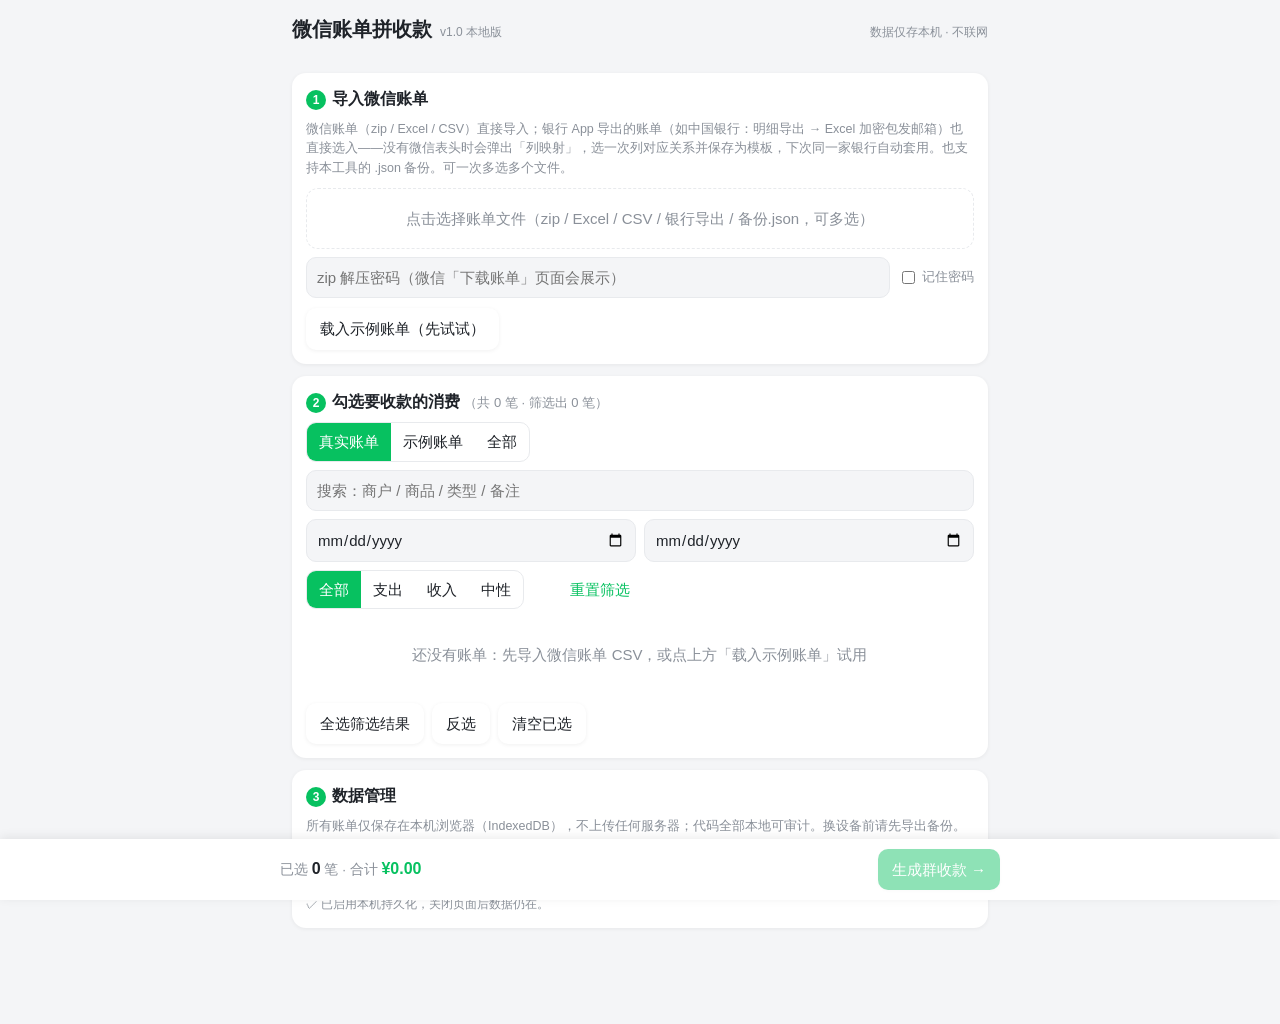
==== commit 6dfba7b5: "deploy: ???????-???.html" ====
--- a/微信账单拼收款-离线版.html
+++ b/微信账单拼收款-离线版.html
@@ -111,6 +111,11 @@
 .b-amt.income { color: var(--green); }
 .b-amt.neutral { color: var(--muted); font-weight: 500; }
 .b-when { color: var(--muted); font-size: 11.5px; font-variant-numeric: tabular-nums; }
+.b-tag {
+  display: inline-block; font-size: 10.5px; line-height: 1; padding: 2px 5px;
+  border-radius: 999px; background: var(--orange); color: #fff; margin-right: 4px;
+  vertical-align: 1px; flex: none;
+}
 .empty { color: var(--muted); text-align: center; padding: 26px 0; }
 .list-foot { display: flex; gap: 8px; margin-top: 10px; }
 .list-note { color: var(--orange); font-size: 12px; margin-top: 6px; }
@@ -197,6 +202,14 @@
 
   <section class="card">
     <h2><span class="num">2</span>勾选要收款的消费 <span id="billCount" style="color:var(--muted);font-size:13px;font-weight:normal"></span></h2>
+    <div class="row" style="margin:4px 0 8px;justify-content:space-between">
+      <div class="seg" id="srcSeg" role="group" aria-label="账单来源">
+        <button type="button" data-src="real" class="on" aria-pressed="true">真实账单</button>
+        <button type="button" data-src="demo" aria-pressed="false">示例账单</button>
+        <button type="button" data-src="all" aria-pressed="false">全部</button>
+      </div>
+      <button class="link" id="btnClearDemo" type="button" hidden>清空示例账单</button>
+    </div>
     <div class="filters">
       <input type="text" id="q" class="q" placeholder="搜索：商户 / 商品 / 类型 / 备注">
       <input type="date" id="from" title="开始日期" aria-label="开始日期">
@@ -1036,7 +1049,7 @@
   var state = {
     bills: [],          // 全部账单，时间倒序
     selected: {},       // txnId -> true
-    filters: { q: '', from: '', to: '', dir: 'all' }
+    filters: { q: '', from: '', to: '', dir: 'all', source: 'real' }
   };
 
   function openDB() {
@@ -1092,6 +1105,20 @@
     });
   }
 
+  function idbDeleteMany(ids) {
+    if (!ids.length) return Promise.resolve();
+    return openDB().then(function (db) {
+      if (!db) { ids.forEach(function (id) { delete memory[id]; }); return; }
+      return new Promise(function (resolve, reject) {
+        var t = db.transaction(STORE, 'readwrite');
+        var s = t.objectStore(STORE);
+        ids.forEach(function (id) { s.delete(id); });
+        t.oncomplete = function () { resolve(); };
+        t.onerror = function () { reject(t.error); };
+      });
+    });
+  }
+
   /* ---------------- Toast ---------------- */
   var toastTimer = null;
   function toast(msg) {
@@ -1159,6 +1186,9 @@
     var f = state.filters;
     var q = f.q.trim().toLowerCase();
     return state.bills.filter(function (b) {
+      // 来源开关：真实账单（默认）/ 示例账单 / 全部
+      if (f.source === 'real' && b.source === 'demo') return false;
+      if (f.source === 'demo' && b.source !== 'demo') return false;
       if (f.dir !== 'all' && b.dir !== f.dir) return false;
       if (f.from && b.dateStr < f.from) return false;
       if (f.to && b.dateStr > f.to) return false;
@@ -1175,9 +1205,14 @@
     var box = $('billList');
     $('billCount').textContent = '（共 ' + state.bills.length + ' 笔 · 筛选出 ' + list.length + ' 笔）';
     if (!list.length) {
-      box.innerHTML = '<div class="empty">' +
-        (state.bills.length ? '没有符合筛选条件的账单' : '还没有账单：先导入微信账单 CSV，或点上方「载入示例账单」试用') +
-        '</div>';
+      var demoExists = state.bills.some(function (b) { return b.source === 'demo'; });
+      var realExists = state.bills.some(function (b) { return b.source !== 'demo'; });
+      var msg;
+      if (!state.bills.length) msg = '还没有账单：先导入微信账单 CSV，或点上方「载入示例账单」试用';
+      else if (state.filters.source === 'real' && demoExists && !realExists) msg = '真实账单为空——点上方「示例账单」可查看演示数据';
+      else if (state.filters.source === 'demo' && !demoExists) msg = '没有示例账单（点上方「载入示例账单」可添加）';
+      else msg = '没有符合筛选条件的账单';
+      box.innerHTML = '<div class="empty">' + msg + '</div>';
       return;
     }
     var html = [];
@@ -1187,10 +1222,11 @@
       var sub = [b.product, b.kind, b.payMethod, b.status].filter(function (x) { return x && x !== '/'; }).join(' · ');
       var amtCls = b.dir === 'income' ? 'income' : (b.dir === 'neutral' ? 'neutral' : 'expense');
       var amtSign = b.dir === 'income' ? '+' : (b.dir === 'neutral' ? '' : '-');
+      var tag = b.source === 'demo' ? '<span class="b-tag">示例</span>' : '';
       html.push(
         '<label class="bill" data-id="' + esc(b.txnId) + '">' +
         '<input type="checkbox" ' + (state.selected[b.txnId] ? 'checked' : '') + ' aria-label="选择该笔">' +
-        '<span class="b-main"><span class="b-src">' + esc(src) + '</span>' +
+        '<span class="b-main"><span class="b-src">' + tag + esc(src) + '</span>' +
         '<span class="b-sub">' + esc(sub) + '</span></span>' +
         '<span class="b-side"><span class="b-amt ' + amtCls + '">' + amtSign + b.amount.toFixed(2) + '</span>' +
         '<span class="b-when">' + esc(b.dateStr.slice(5)) + ' ' + esc(b.timeStr) + '</span></span>' +
@@ -1214,7 +1250,11 @@
       : '⚠️ 当前环境（如 file:// 部分浏览器）不支持持久化，数据仅本次打开有效。建议通过 http://localhost 或 https 访问。';
   }
 
-  function renderAll() { renderList(); updateSelBar(); }
+  function updateClearDemoBtn() {
+    $('btnClearDemo').hidden = !state.bills.some(function (b) { return b.source === 'demo'; });
+  }
+
+  function renderAll() { renderList(); updateSelBar(); updateClearDemoBtn(); }
 
   /* ---------------- 导入 ---------------- */
   function handleFile(file) {
@@ -1563,6 +1603,36 @@
       });
     });
 
+    // 来源开关（真实/示例/全部）
+    $('srcSeg').addEventListener('click', function (e) {
+      var btn = e.target.closest('button[data-src]');
+      if (!btn) return;
+      state.filters.source = btn.dataset.src;
+      Array.prototype.forEach.call($('srcSeg').children, function (b) {
+        var on = b === btn;
+        b.classList.toggle('on', on);
+        b.setAttribute('aria-pressed', on ? 'true' : 'false');
+      });
+      // 已选账单若不属于当前来源，自动移出选择，保持底部合计一致
+      var visible = {};
+      filteredBills().forEach(function (b) { visible[b.txnId] = true; });
+      var pruned = 0;
+      Object.keys(state.selected).forEach(function (id) {
+        if (!visible[id]) { delete state.selected[id]; pruned++; }
+      });
+      renderAll();
+      if (pruned) toast('已从选择中移除 ' + pruned + ' 笔（不属于当前来源）');
+    });
+    $('btnClearDemo').addEventListener('click', function () {
+      var demoIds = state.bills.filter(function (b) { return b.source === 'demo'; }).map(function (b) { return b.txnId; });
+      if (!demoIds.length) return;
+      if (!confirm('确定删除全部 ' + demoIds.length + ' 笔示例账单？真实账单不受影响。')) return;
+      var removed = {};
+      demoIds.forEach(function (id) { removed[id] = true; delete state.selected[id]; });
+      state.bills = state.bills.filter(function (b) { return !removed[b.txnId]; });
+      idbDeleteMany(demoIds).then(function () { renderAll(); toast('示例账单已删除'); });
+    });
+
     // 筛选
     var qT = null;
     $('q').addEventListener('input', function () {
